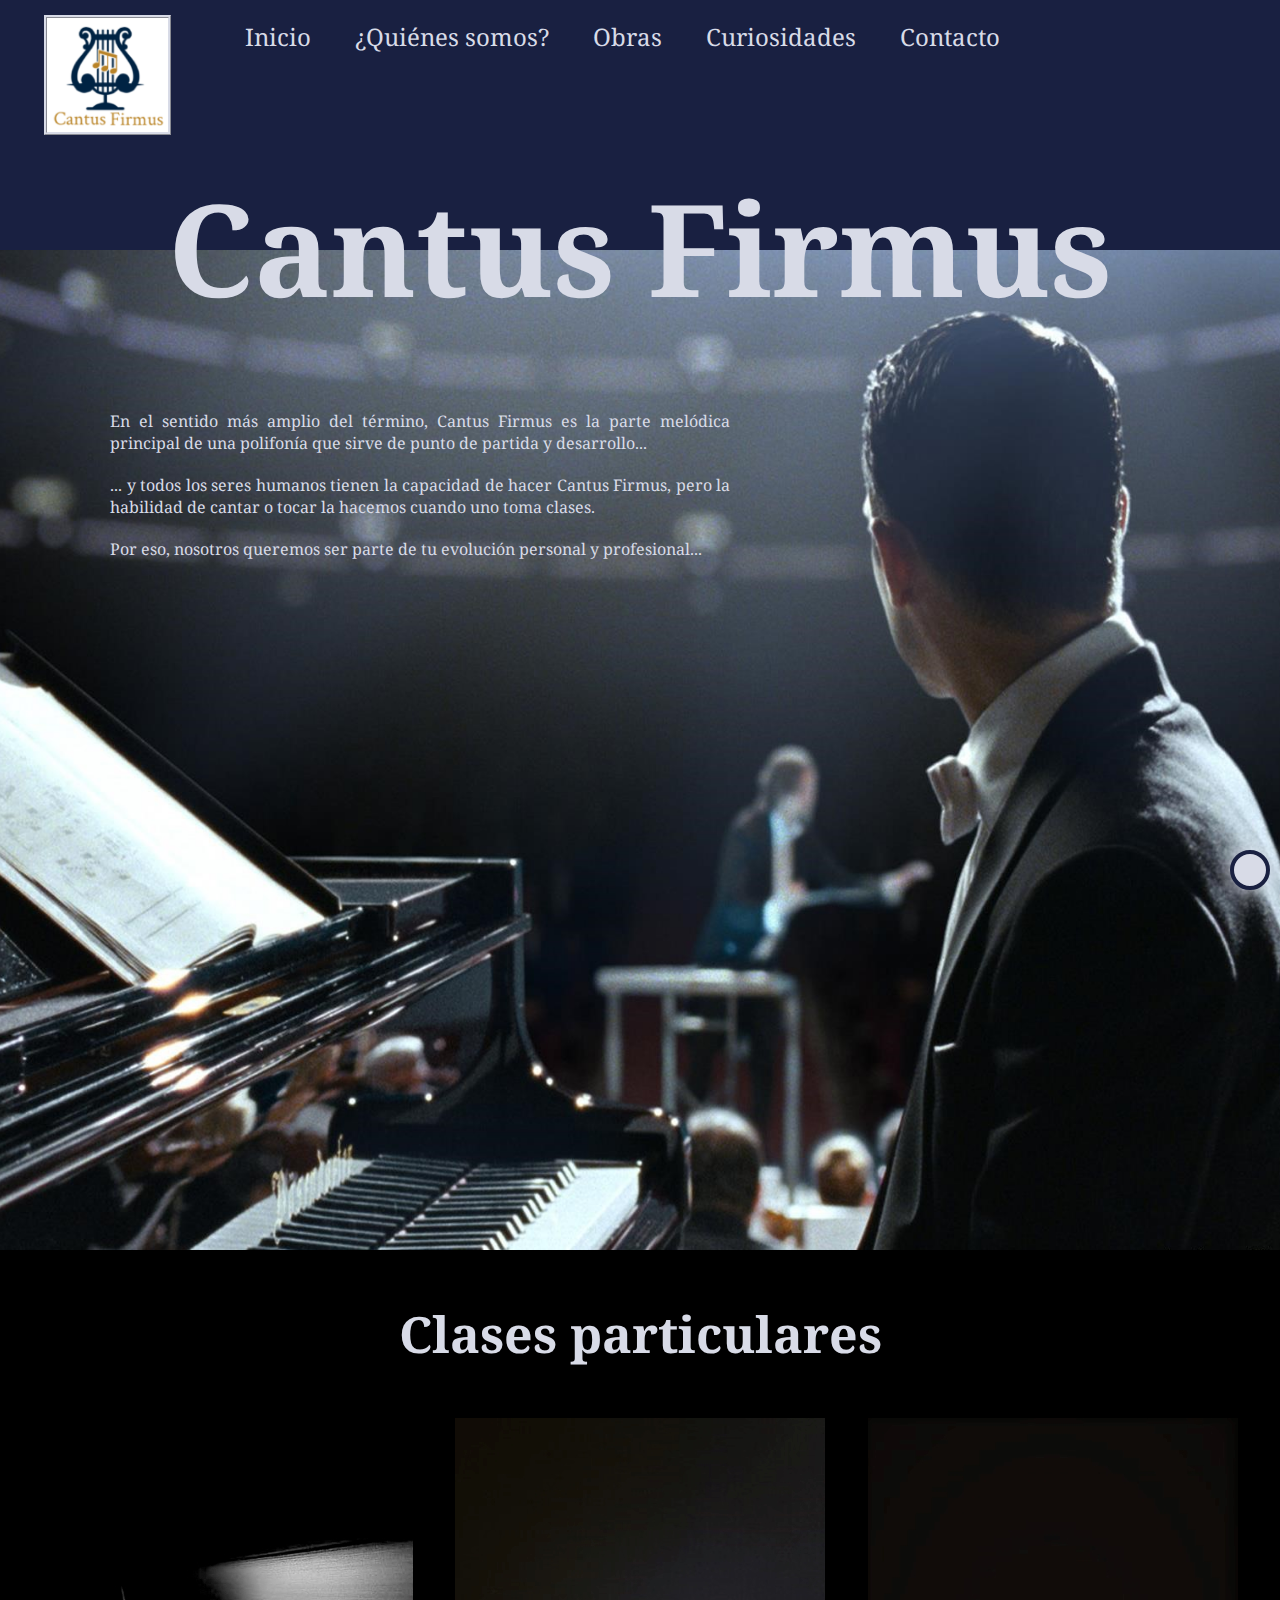
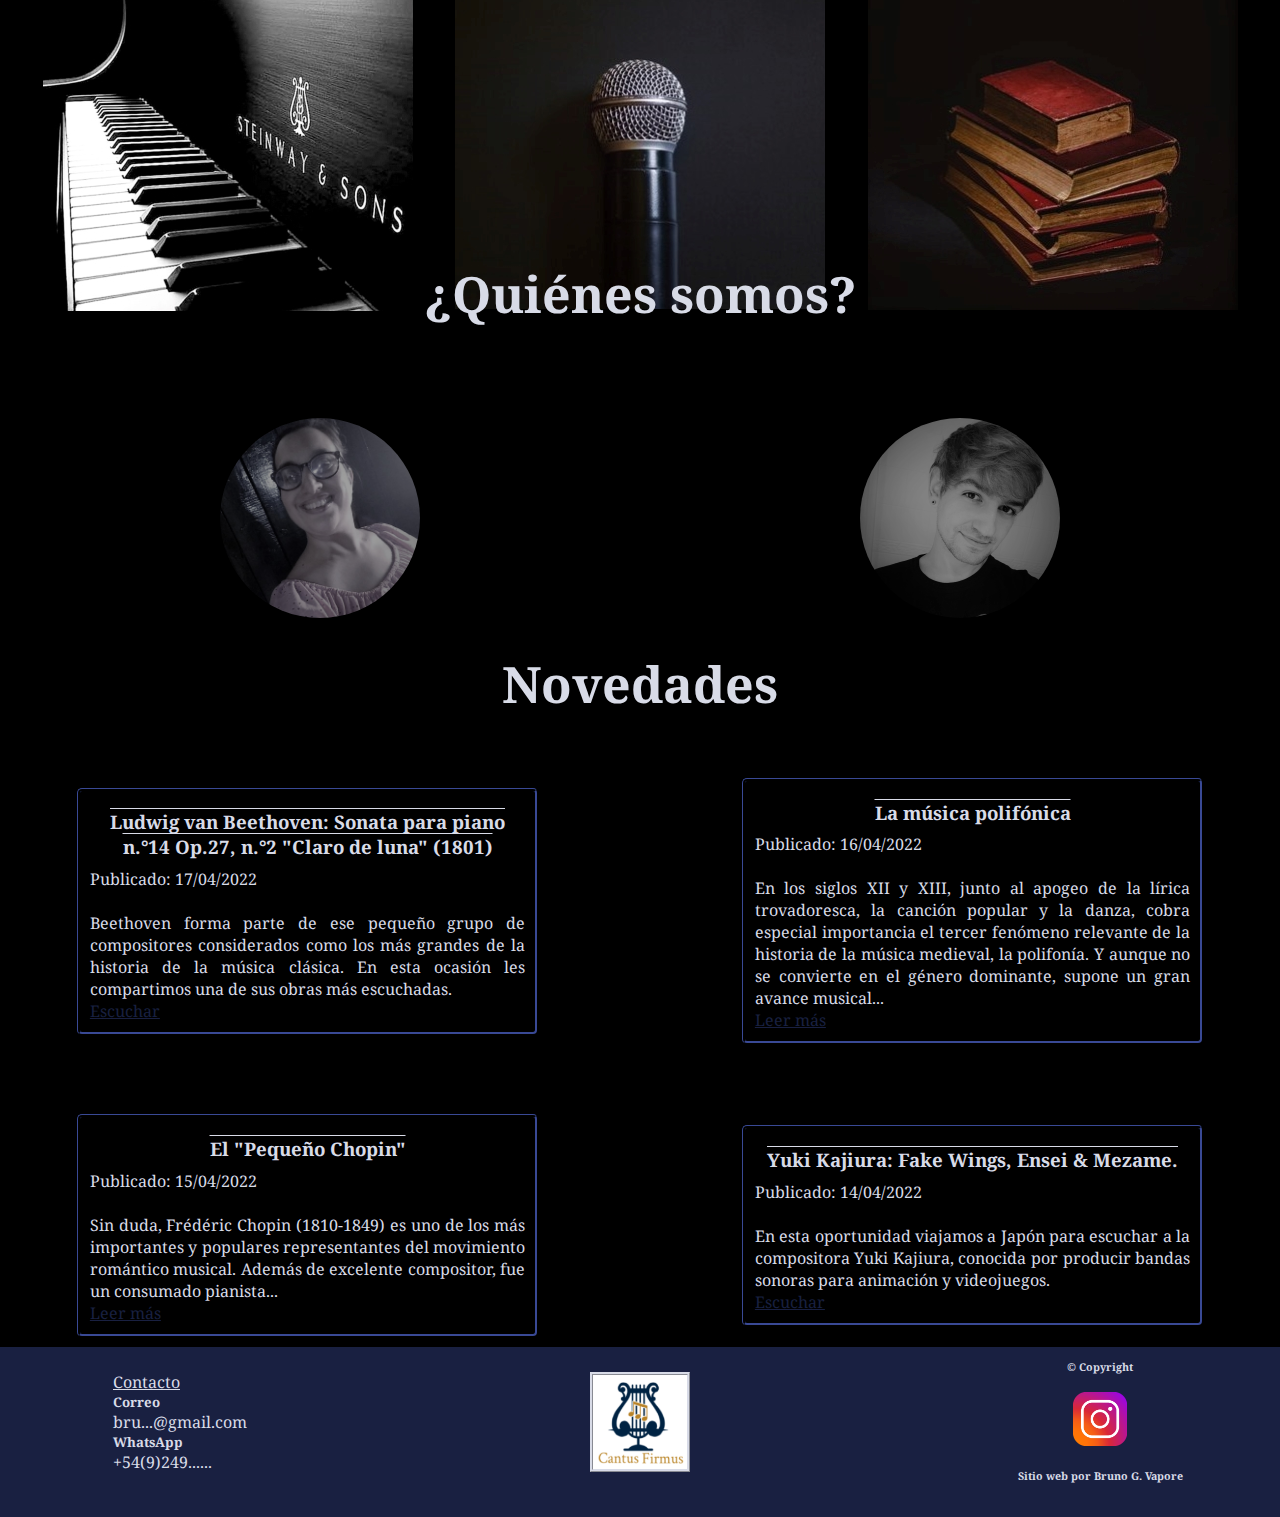
==== index.html @ 81d0ab8b "Version 1" ====
<!DOCTYPE html>
<html lang="es">
<head>
    <meta charset="UTF-8">
    <meta http-equiv="X-UA-Compatible" content="IE=edge">
    <meta name="viewport" content="width=device-width, initial-scale=1.0">
    <link rel="stylesheet" href="https://cdnjs.cloudflare.com/ajax/libs/font-awesome/6.1.1/css/all.min.css" integrity="sha512-KfkfwYDsLkIlwQp6LFnl8zNdLGxu9YAA1QvwINks4PhcElQSvqcyVLLD9aMhXd13uQjoXtEKNosOWaZqXgel0g==" crossorigin="anonymous" referrerpolicy="no-referrer" />
    <link rel="stylesheet" href="styles.css">
    <title>Cantus Firmus</title>
</head>
<body>
    <header>
        <nav>
            <input type="checkbox" id="menu">
            <label for="menu"><i class="fa-solid fa-bars"></i></label>
            <ul>
                <li><a href="index.html">Inicio</a></li>
                <li><a href="pages/quienes_somos.html">¿Quiénes somos?</a></li>
                <li><a href="pages/obras.html">Obras</a></li>
                <li><a href="pages/curiosidades.html">Curiosidades</a></li>
                <li><a href="pages/contacto.html">Contacto</a></li>
            </ul>
        </nav>
        <img src="images/logo.png" alt="logo" class="logoEncabezado">
        <h1>Cantus Firmus</h1>
        <iframe style="border-radius:12px" src="https://open.spotify.com/embed/playlist/2q7U9Dh7buTnrwHEWxcxiq?utm_source=generator&theme=0" width="20%" height="75" frameBorder="0" allowfullscreen="" allow="autoplay; clipboard-write; encrypted-media; fullscreen; picture-in-picture" class="reproductor"></iframe>
    </header> 
    <main>
        <section class="seccionIntroduccion">
        <p class="parrafoIntroduccion">En el sentido más amplio del término, Cantus Firmus es la parte melódica principal de una polifonía que sirve de punto de partida y desarrollo...</p> 
        <p class="parrafoIntroduccion"> ... y todos los seres humanos tienen la capacidad de hacer Cantus Firmus, pero la habilidad de cantar o tocar la hacemos cuando uno toma clases.</p>
        <p class="parrafoIntroduccion">Por eso, nosotros queremos ser parte de tu evolución personal y profesional...</p>
        </section>
        <section class="seccionClases">
            <h2>Clases particulares</h2>
            <div class="contenedorClasesParticulares">
                <a href="pages/quienes_somos.html#cursos"><img src="images/piano.jpg" alt="piano" class="imagenClases"></a>
                <a href="pages/quienes_somos.html#cursos"><img src="images/micrófono.jpg" alt="canto" class="imagenClases"></a>
                <a href="pages/quienes_somos.html#cursos"><img src="images/libros.jpg" alt="teoria musical" class="imagenClases"></a>
            </div>
        </section>
        <section class="seccionQuienesSomos">
            <h2 class="tituloQuienesSomos">¿Quiénes somos?</h2>
            <div class="contenedorFotos">
                <a href="pages/quienes_somos.html#milagros"><img src="images/fotoMilagros.jpeg" alt="profesora Milagros" class="fotoPerfil"></a>
                <a href="pages/quienes_somos.html#bruno"><img src="images/fotoBruno.jpeg" alt="coordinador Bruno" class="fotoPerfil"></a>
            </div>
        </section>
        <section>
            <h2>Novedades</h2>
            <div class="contenedorNovedades">
                <article>
                    <h3>Ludwig van Beethoven: Sonata para piano n.°14 Op.27, n.°2 "Claro de luna" (1801)</h3>
                    <p>Publicado: 17/04/2022</p><br>
                    <p>Beethoven forma parte de ese pequeño grupo de compositores considerados como los más grandes de la historia de la música clásica. En esta ocasión les compartimos una de sus obras más escuchadas.</p>
                    <a href="pages/obras.html#obras5">Escuchar</a>
                </article>
                <article>
                    <h3>La música polifónica</h3>
                    <p>Publicado: 16/04/2022</p><br>
                    <p>En los siglos XII y XIII, junto al apogeo de la lírica trovadoresca, la canción popular y la danza, cobra especial importancia el tercer fenómeno relevante de la historia de la música medieval, la polifonía. Y aunque no se convierte en el género dominante, supone un gran avance musical...</p>
                    <a href="pages/curiosidades.html#curiosidades3">Leer más</a>
                </article>
                <article>
                    <h3>El "Pequeño Chopin"</h3>
                    <p>Publicado: 15/04/2022</p><br>
                    <p>Sin duda, Frédéric Chopin (1810-1849) es uno de los más importantes y populares representantes del movimiento romántico musical. Además de excelente compositor, fue un consumado pianista...</p>
                    <a href="pages/curiosidades.html#curiosidades2">Leer más</a>
                </article>
                <article>
                    <h3>Yuki Kajiura: Fake Wings, Ensei & Mezame.</h3>
                    <p>Publicado: 14/04/2022</p><br>
                    <p>En esta oportunidad viajamos a Japón para escuchar a la compositora Yuki Kajiura, conocida por producir bandas sonoras para animación y videojuegos.</p>
                    <a href="pages/obras.html#obras4">Escuchar</a>
                </article>
            </div>
        </section>
    </main>
    <footer>
        <div class="pieContacto">
            <a href="pages/contacto.html#formulario">Contacto</a>
            <h5>Correo</h5>
            <p>bru...@gmail.com</p>
            <h5>WhatsApp</h5>
            <p>+54(9)249......</p>
        </div>
        <img src="images/logo.png" alt="logo" class="logoPie">
        <div class="pieRedes">
            <h6>© Copyright</h6>
            <a href="https://www.instagram.com/bru.giuliano" target="_blank"><img src="images/icono instagram.png" alt="icono instagram"></a>
            <h6>Sitio web por Bruno G. Vapore</h6>
        </div>
    </footer>
    <a href="#" class="subir"><i class="fa-solid fa-arrow-up"></i></a>
</body>
</html>
---- styles.css ----
@import url('https://fonts.googleapis.com/css2?family=Noto+Serif&display=swap');
*{
    margin: 0;
    padding: 0;
    box-sizing: border-box;
}
body{
    font-family: 'Noto Serif', serif;
    color: #d8dbe7;
}
header{
    background-color: #192041;
    height: 250px;
    width: 100%;
    display: grid;
    grid-template-columns: 1fr auto 1fr;
    grid-template-rows: 150px 150px;
    grid-gap: 10px;
}
nav{
    text-align: center;
    grid-column: 2/3;
    grid-row: 1/2;
}
nav ul{
    list-style: none;
}
nav ul li{
    display: inline-block;
    font-size: 24px;
    padding: 20px;
}
nav ul li a{
    text-decoration: none;
    color: #d8dbe7;
}
nav ul li a:hover{
    color: white;
    text-decoration: underline;
}
.logoEncabezado{
    height: 120px;
    border-style: ridge;
    border-color: #d8dbe7;
    grid-column: 1/2;
    grid-row: 1/2;
    justify-self: center;
    align-self: center;
}
.reproductor{
    width: 250px;
    opacity: 0.6;
    grid-column: 3/4;
    grid-row: 1/2;
    justify-self: center;
    align-self: center;
}
h1{
    font-size: 128px;
    grid-column: 1/4;
    grid-row: 2/3;
    justify-self: center;
}
main{
    background-color: black;
}
.seccionIntroduccion{
    background-image: url(images/fondoPiano.jpg);
    background-size: cover;
    background-repeat: no-repeat;
    background-position: 100%;
    height: 1000px;
    width: 100%;
}
.parrafoIntroduccion{
    position: relative;
    top: 150px;
    left: 100px;
    width: 50%;
    padding: 10px;
    text-align: justify;
}
main section h2{
    text-align: center;
    font-size: 50px;
    margin-top: 50px;
    margin-bottom: 50px;
}
.seccionClases{
    height: 550px;
    width: 100%;
}
.contenedorClasesParticulares{
    display: flex;
    justify-content: space-evenly;
}
.imagenClases{
    width: 100%;
    display: inline-block;
}
.seccionQuienesSomos{
    background-image: url(images/fondo2.jpg);
    background-position: center;
    background-position: cover;
    background-repeat: no-repeat;
    background-attachment: fixed;
    height: 300px;
    width: 100%;
}
.tituloQuienesSomos{
    position: relative;
    bottom: 40px;
}
.contenedorFotos{
    display: flex;
    justify-content: space-around;
}
.fotoPerfil{
    width: 200px;
    border-radius: 150px;
    opacity: 0.9;
}
.contenedorNovedades{
    display: grid;
    grid-template-columns: 1fr 1fr;
    grid-template-rows: auto;
    justify-content: center;
    grid-gap: 50px;
}
article{
    width: 75%;
    margin: 10px;
    border-style: ridge;
    border-color:#192041;
    border-radius: 5px;
    padding: 10px;
    align-self: center;
    justify-self: center;
}
section article p{
    text-align: justify;
}
section article a{
    color:#192041;
}
footer{
    background-color: #192041;
    width: 100%;
    height: 170px;
    display: grid;
    grid-template-columns: 1fr 1fr 1fr;
    grid-template-rows: 150px;
    justify-items: center;
    align-items: center;
    grid-gap: 100px;
}
.logoPie{
    border-style: ridge;
    border-color: #d8dbe7;
    width: 100px;
    height: 100px;
}
.pieRedes{
    text-align: center;
}
footer div a img{
    width: 15%;
    margin: 5%;
}
footer div a{
    color: #d8dbe7;
}
h6{
    text-align: center;
}
.subir{
    height: 40px;
    width: 40px;
    background-color:#d8dbe7;
    position: fixed;
    bottom: 10px;
    right: 10px;
    text-align: center;
    line-height: 30px;
    font-size: 25px;
    border-radius: 50%;
    border: 4px solid #192041;
    box-shadow: 0px 0px 20px #d8dbe7;
    color: #192041;
    scroll-behavior: smooth;
}
/* ------ Páginas secundarias ------ */
.tituloPaginaSecundaria{
    text-align: center;
    font-size: 50px;
    padding-top: 100px;
    text-decoration: underline;
    margin-bottom: 10%;
}
.contenedorQuienesSomos{
    display: grid;
    grid-template-columns: 1fr 1fr;
    grid-template-rows: repeat(4, 300px);
    margin-left: 25px;
    margin-right: 25px;
    grid-gap: 5%;
    height: 1500px;
    text-align: justify;
}
.milagrosTrabajo{
    grid-column: 2/3;
    grid-row: 1/3;
    width: 70%;
    align-self: center;
    justify-self: center;
}
.brunoTrabajo{
    grid-column: 1/2;
    grid-row: 3/5;
    width: 100px;
    width: 70%;
    align-self: center;
    justify-self: center;
}
.contenedorTextoMilagros{
    grid-column: 1/2;
    grid-row: 1/3;
    margin: 10px;
}
.contenedorTextoBruno{
    grid-column: 2/3;
    grid-row: 3/5;
    justify-self: flex-end;
    margin: 10px;
}
h3{
    text-align: center;
    padding: 2%;
}
.listaTrayectoria{
    margin-left: 15%;
}
#cursos{
    text-align: center;
    padding-top: 5%;
    padding-bottom: 5%;
    background-image: url(images/pentagrama_azul.jpg);
    background-position: center;
    background-size: 100%;
}
#cursos table{
    margin: 0 auto;
}
#cursos a{
    color: #d8dbe7;
    font-weight: bolder;
    font-size: 32px;
}
.contenedoresSecundarios2{
    display: grid;
    grid-template-columns: 75%;
    grid-template-rows: repeat(5, auto);
    justify-content: center;
    grid-gap: 50px;
    background-image: url(../images/sky.jpg);
    background-repeat: space repeat;
    background-size: contain;
    background-attachment: fixed;
    text-align: center;
}
.contenedoresSecundarios2 article{
    background: black;
}
.contenedoresSecundarios2 article p{
    text-align: justify;
    margin-left: 10%;
    margin-right: 10%;
}
.contenedoresSecundarios2 a{
    color: #d8dbe7;
}
body main div article h3{
    text-decoration: overline;
}
body main div article img{
    width: 50%;
    margin: 50px;
}
article iframe{
    width: 100%;
}
.imagenContacto{
    width: 100%;
}
fieldset{
    width: 300px;
    margin: 0 auto;
    text-align: justify;
    position: relative;
    background-color: black;
    padding: 5px;
    opacity: 0.9;
    padding-top: 50px;
    border-radius: 10px;
    border-style: dotted;
}
nav label{
    display: none;
}
nav input{
    display: none;
}
@media only screen and (max-width: 887px){
    h1{
        font-size: 80px;
        align-self: flex-end;
    }
    nav ul li{
        font-size: 15px;
    }
}
@media only screen and (max-width: 664px){
    h1{
        font-size: 50px;
    }
    .reproductor{
        width: 50px;
    }
    nav ul li{
        font-size: 10px;
    }
    .fotoPerfil{
        width: 100px;
    }
    footer{
        height: auto;
        grid-template-rows: auto;
        grid-gap: 0px;
    }
    .logoPie{
        width: 50px;
        height: 50px;
    }
}
/* ------ Layout para Mobile S ------ */
@media only screen and (max-width: 320px){
    header{
        height: 100px;
        grid-template-columns: repeat(3, auto);
        grid-template-rows: 100px;
    }
    .reproductor{
        display: none;
    }
    nav{
        grid-column: 1/2;
        grid-row: 1/2;
        justify-self: center;
        align-self: center;
    }
    nav label{
        display: inline-block;
    }
    ul{
        display: none;
    }
    nav li{
        background-color: #192041;
    }
    input:checked  ~ ul{
        display: flex;
        flex-direction: column;
        position: absolute;
        z-index: 5;
    }
    .logoEncabezado{
        grid-column: 3/4;
        grid-row: 1/2;
        height: 60px;
    }
    h1{
        font-size: 30px;
        grid-column: 2/3;
        grid-row: 1/2;
        justify-self: center;
        align-self: center;
    }
    .contenedorNovedades{
        grid-gap: 0px;
        grid-template-columns: auto;
    }
    .fotoPerfil{
        width: 100px;
        border-radius: 50px;
    }
    .contenedorClasesParticulares{
        flex-direction: column;
        align-items: center;
    }
    .contenedorClasesParticulares a{
        width: 75%;
    }
    .seccionClases{
        height: 1200px;
    }
    .parrafoIntroduccion{
        top: 100px;
        left: 50px;
        width: 75%;
    }
    .seccionIntroduccion{
        background-position: center;
    }
    main section h2{
        font-size: 25px;
    }
    .contenedorQuienesSomos{
        display: grid;
        grid-template-columns: 1fr;
        grid-template-rows: repeat(4, auto);
        grid-gap: 0%;
    }
    .milagrosTrabajo{
        grid-column: 1/2;
        grid-row: 1/2;
    }
    .brunoTrabajo{
        grid-column: 1/2;
        grid-row: 3/4;
    }
    .contenedorTextoMilagros{
        grid-column: 1/2;
        grid-row: 2/3;
    }
    .contenedorTextoBruno{
        grid-column: 1/2;
        grid-row: 4/5;
    }
    #cursos{
        background-repeat: no-repeat;
        background-size: cover;
    }
    .contenedoresSecundarios2{
        grid-template-columns: 100%;
        grid-gap: 0px;
        background-repeat: no-repeat;
        background-size: cover;
    }
    .contenedoresSecundarios2 article{
        width: 100%;
    }
    .contenedoresSecundarios2 article p{
        margin-left: 0%;
        margin-right: 0%;
    }
    body main div article img{
        width: 100%;
        margin: 0px;
    }
}
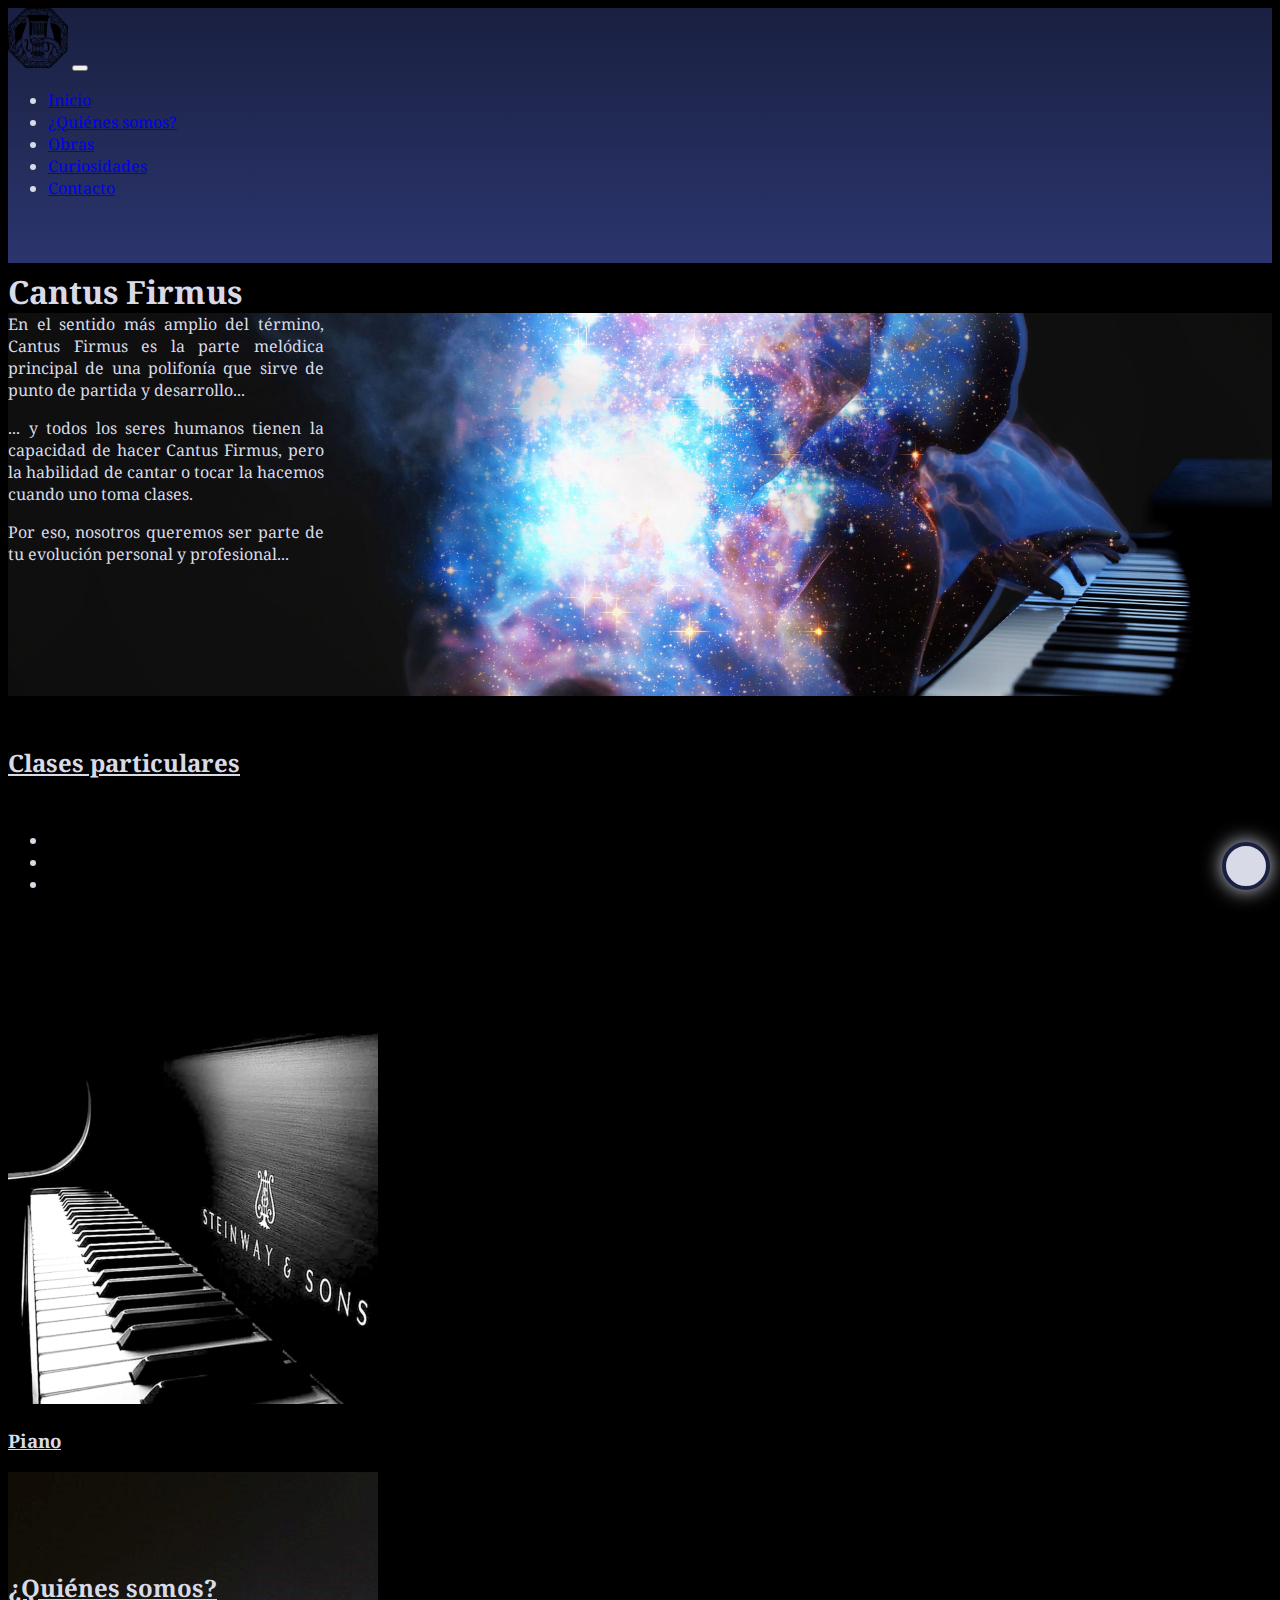
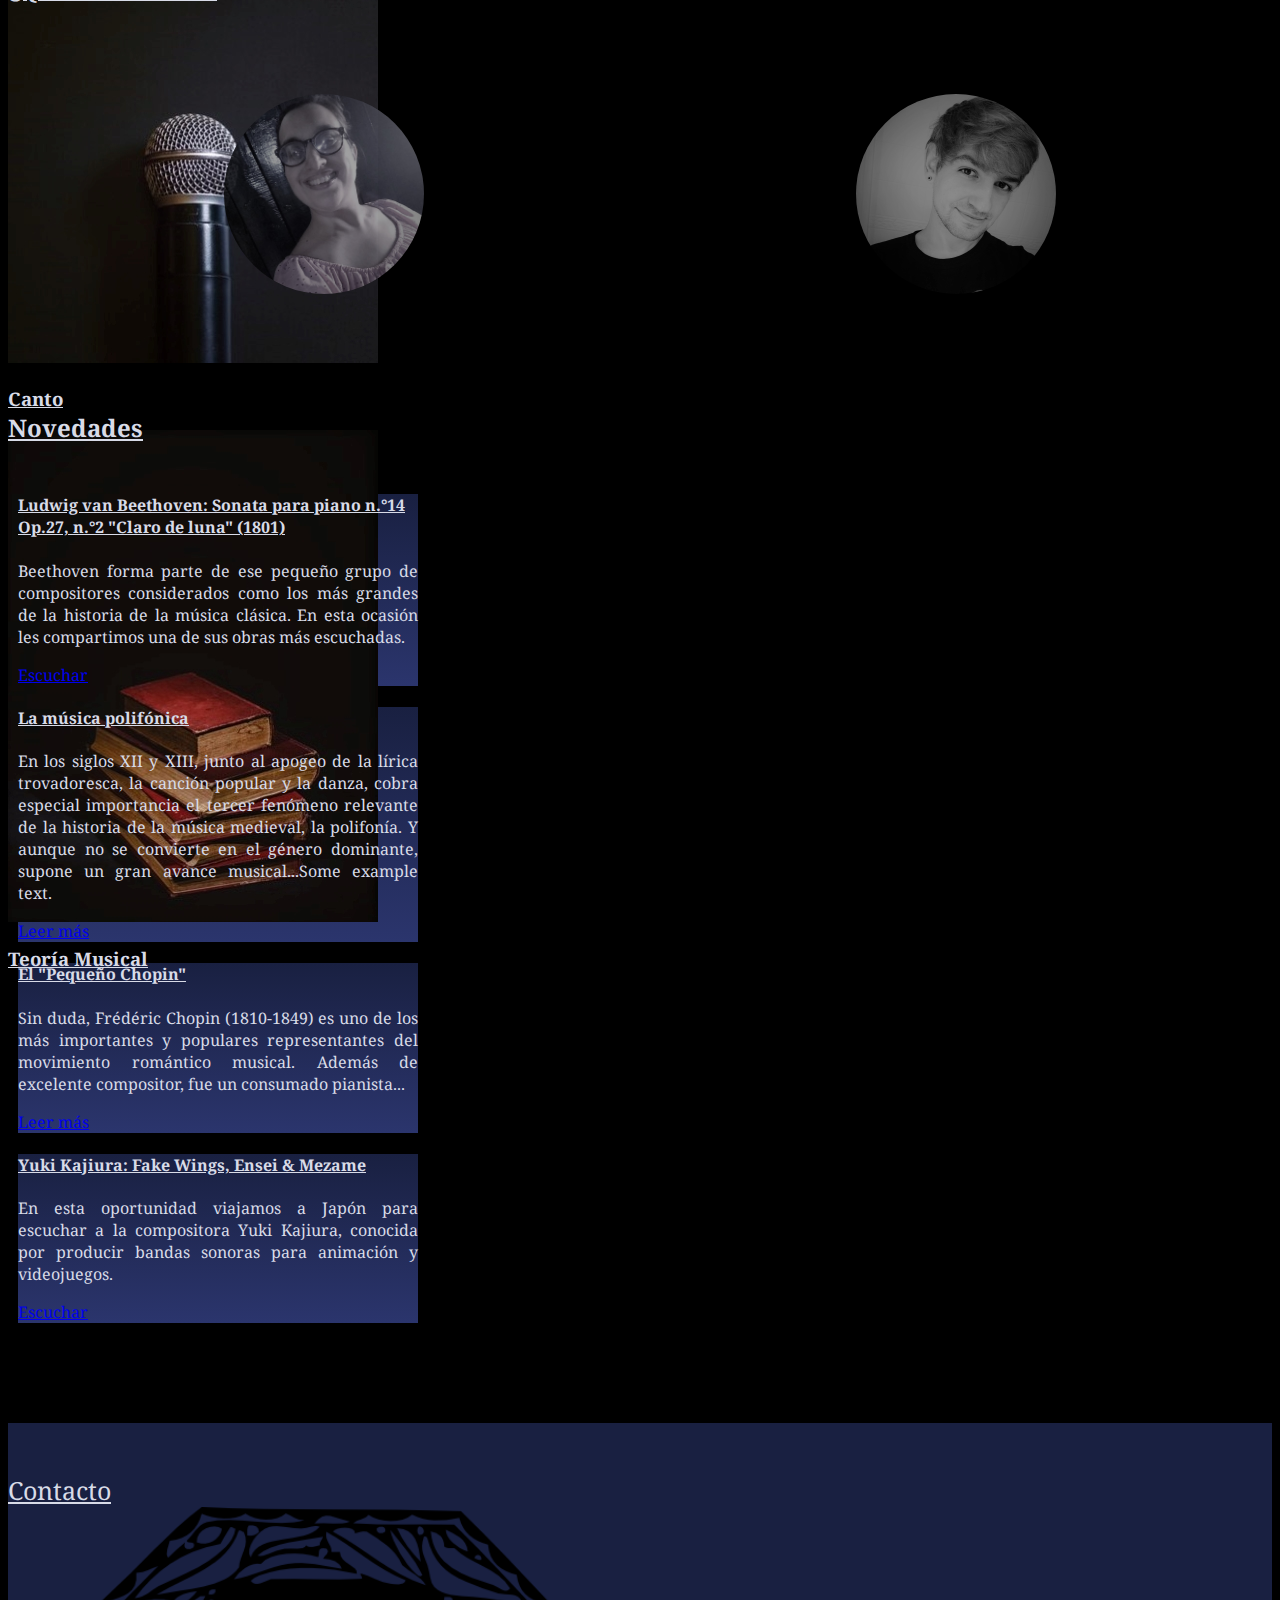
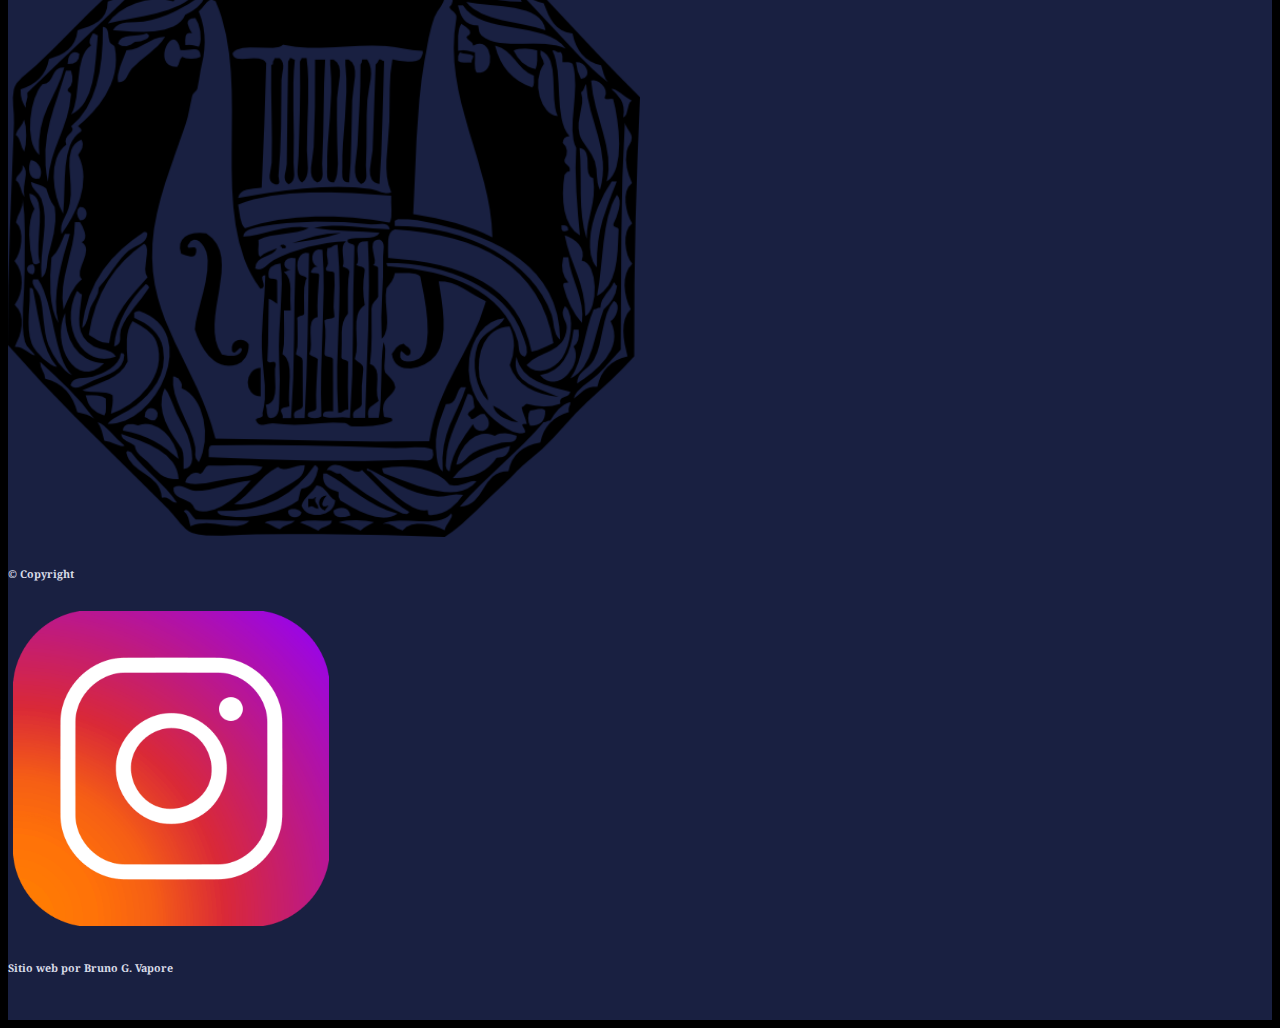
==== commit eff98a11: "Version 2" ====
--- a/index.html
+++ b/index.html
@@ -4,93 +4,154 @@
     <meta charset="UTF-8">
     <meta http-equiv="X-UA-Compatible" content="IE=edge">
     <meta name="viewport" content="width=device-width, initial-scale=1.0">
+    <link rel="stylesheet" href="https://cdn.jsdelivr.net/npm/bootstrap@4.6.1/dist/css/bootstrap.min.css" integrity="sha384-zCbKRCUGaJDkqS1kPbPd7TveP5iyJE0EjAuZQTgFLD2ylzuqKfdKlfG/eSrtxUkn" crossorigin="anonymous">
     <link rel="stylesheet" href="https://cdnjs.cloudflare.com/ajax/libs/font-awesome/6.1.1/css/all.min.css" integrity="sha512-KfkfwYDsLkIlwQp6LFnl8zNdLGxu9YAA1QvwINks4PhcElQSvqcyVLLD9aMhXd13uQjoXtEKNosOWaZqXgel0g==" crossorigin="anonymous" referrerpolicy="no-referrer" />
     <link rel="stylesheet" href="styles.css">
     <title>Cantus Firmus</title>
 </head>
 <body>
-    <header>
-        <nav>
-            <input type="checkbox" id="menu">
-            <label for="menu"><i class="fa-solid fa-bars"></i></label>
-            <ul>
-                <li><a href="index.html">Inicio</a></li>
-                <li><a href="pages/quienes_somos.html">¿Quiénes somos?</a></li>
-                <li><a href="pages/obras.html">Obras</a></li>
-                <li><a href="pages/curiosidades.html">Curiosidades</a></li>
-                <li><a href="pages/contacto.html">Contacto</a></li>
-            </ul>
+    <header class="encabezado">
+        <!-- Navbar -->
+        <nav class="navbar navbar-expand-md navbar-dark">
+            <a class="navbar-brand">
+                <img src="images/logo.png" alt="Logo" style="width:60px;">
+            </a>
+            <button class="navbar-toggler" type="button" data-toggle="collapse" data-target="#collapsibleNavbar">
+                <span class="navbar-toggler-icon"></i></span>
+            </button>
+            <div class="collapse navbar-collapse" id="collapsibleNavbar">
+                <ul class="navbar-nav">
+                    <li class="nav-item">
+                        <a class="nav-link" href="index.html">Inicio</a>
+                    </li>
+                    <li class="nav-item">
+                        <a class="nav-link" href="pages/quienes_somos.html">¿Quiénes somos?</a>
+                    </li>
+                    <li class="nav-item">
+                        <a class="nav-link" href="pages/obras.html">Obras</a>
+                    </li>
+                    <li class="nav-item">
+                        <a class="nav-link" href="pages/curiosidades.html">Curiosidades</a>
+                    </li>
+                    <li class="nav-item">
+                        <a class="nav-link" href="pages/contacto.html">Contacto</a>
+                    </li>
+                </ul>
+            </div>
         </nav>
-        <img src="images/logo.png" alt="logo" class="logoEncabezado">
-        <h1>Cantus Firmus</h1>
-        <iframe style="border-radius:12px" src="https://open.spotify.com/embed/playlist/2q7U9Dh7buTnrwHEWxcxiq?utm_source=generator&theme=0" width="20%" height="75" frameBorder="0" allowfullscreen="" allow="autoplay; clipboard-write; encrypted-media; fullscreen; picture-in-picture" class="reproductor"></iframe>
-    </header> 
+        <h1 class="titulo display-1 text-center">Cantus Firmus</h1>
+    </header>
     <main>
-        <section class="seccionIntroduccion">
-        <p class="parrafoIntroduccion">En el sentido más amplio del término, Cantus Firmus es la parte melódica principal de una polifonía que sirve de punto de partida y desarrollo...</p> 
-        <p class="parrafoIntroduccion"> ... y todos los seres humanos tienen la capacidad de hacer Cantus Firmus, pero la habilidad de cantar o tocar la hacemos cuando uno toma clases.</p>
-        <p class="parrafoIntroduccion">Por eso, nosotros queremos ser parte de tu evolución personal y profesional...</p>
-        </section>
-        <section class="seccionClases">
-            <h2>Clases particulares</h2>
-            <div class="contenedorClasesParticulares">
-                <a href="pages/quienes_somos.html#cursos"><img src="images/piano.jpg" alt="piano" class="imagenClases"></a>
-                <a href="pages/quienes_somos.html#cursos"><img src="images/micrófono.jpg" alt="canto" class="imagenClases"></a>
-                <a href="pages/quienes_somos.html#cursos"><img src="images/libros.jpg" alt="teoria musical" class="imagenClases"></a>
+        <!-- Jumbotron presentación -->
+        <div class="jumbotron jumbotron-fluid">
+            <div class="container textoIntroduccion">
+                <p>En el sentido más amplio del término, Cantus Firmus es la parte melódica principal de una polifonía que sirve de punto de partida y desarrollo...</p>
+                <p>... y todos los seres humanos tienen la capacidad de hacer Cantus Firmus, pero la habilidad de cantar o tocar la hacemos cuando uno toma clases.</p>
+                <p>Por eso, nosotros queremos ser parte de tu evolución personal y profesional...</p>
+            </div>
+            <div class="contenedorReproductor">
+                <iframe style="border-radius:12px" src="https://open.spotify.com/embed/playlist/2q7U9Dh7buTnrwHEWxcxiq?utm_source=generator&theme=0" width="25%" height="80" frameBorder="0" allowfullscreen="" allow="autoplay; clipboard-write; encrypted-media; fullscreen; picture-in-picture" class="reproductor"></iframe>
+            </div>
+        </div>
+        <section>
+            <h2 class="text-center">Clases particulares</h2>
+            <div id="demo" class="carousel slide" data-ride="carousel">
+                <!-- Indicators -->
+                <ul class="carousel-indicators">
+                    <li data-target="#demo" data-slide-to="0" class="active"></li>
+                    <li data-target="#demo" data-slide-to="1"></li>
+                    <li data-target="#demo" data-slide-to="2"></li>
+                </ul>
+                <!-- The slideshow -->
+                <div class="carousel-inner">
+                    <div class="carousel-item active">
+                        <a href="pages/quienes_somos.html#cursos"><img src="images/piano.jpg" alt="piano" class="rounded mx-auto d-block"></a>
+                        <div class="carousel-caption">
+                            <h3>Piano</h3>
+                        </div>
+                    </div>
+                    <div class="carousel-item">
+                        <a href="pages/quienes_somos.html#cursos"><img src="images/micrófono.jpg" alt="canto" class="rounded mx-auto d-block"></a>
+                        <div class="carousel-caption">
+                            <h3>Canto</h3>
+                        </div>
+                    </div>
+                    <div class="carousel-item">
+                        <a href="pages/quienes_somos.html#cursos"><img src="images/libros.jpg" alt="teoria musical" class="rounded mx-auto d-block"></a>
+                        <div class="carousel-caption">
+                            <h3>Teoría Musical</h3>
+                        </div>
+                    </div>
+                </div>
+                <!-- Left and right controls -->
+                <a class="carousel-control-prev" href="#demo" data-slide="prev">
+                    <span class="carousel-control-prev-icon"></span>
+                </a>
+                <a class="carousel-control-next" href="#demo" data-slide="next">
+                    <span class="carousel-control-next-icon"></span>
+                </a>
             </div>
         </section>
         <section class="seccionQuienesSomos">
-            <h2 class="tituloQuienesSomos">¿Quiénes somos?</h2>
+            <h2 class="tituloQuienesSomos text-center">¿Quiénes somos?</h2>
             <div class="contenedorFotos">
                 <a href="pages/quienes_somos.html#milagros"><img src="images/fotoMilagros.jpeg" alt="profesora Milagros" class="fotoPerfil"></a>
                 <a href="pages/quienes_somos.html#bruno"><img src="images/fotoBruno.jpeg" alt="coordinador Bruno" class="fotoPerfil"></a>
             </div>
         </section>
-        <section>
-            <h2>Novedades</h2>
-            <div class="contenedorNovedades">
-                <article>
-                    <h3>Ludwig van Beethoven: Sonata para piano n.°14 Op.27, n.°2 "Claro de luna" (1801)</h3>
-                    <p>Publicado: 17/04/2022</p><br>
-                    <p>Beethoven forma parte de ese pequeño grupo de compositores considerados como los más grandes de la historia de la música clásica. En esta ocasión les compartimos una de sus obras más escuchadas.</p>
-                    <a href="pages/obras.html#obras5">Escuchar</a>
-                </article>
-                <article>
-                    <h3>La música polifónica</h3>
-                    <p>Publicado: 16/04/2022</p><br>
-                    <p>En los siglos XII y XIII, junto al apogeo de la lírica trovadoresca, la canción popular y la danza, cobra especial importancia el tercer fenómeno relevante de la historia de la música medieval, la polifonía. Y aunque no se convierte en el género dominante, supone un gran avance musical...</p>
-                    <a href="pages/curiosidades.html#curiosidades3">Leer más</a>
-                </article>
-                <article>
-                    <h3>El "Pequeño Chopin"</h3>
-                    <p>Publicado: 15/04/2022</p><br>
-                    <p>Sin duda, Frédéric Chopin (1810-1849) es uno de los más importantes y populares representantes del movimiento romántico musical. Además de excelente compositor, fue un consumado pianista...</p>
-                    <a href="pages/curiosidades.html#curiosidades2">Leer más</a>
-                </article>
-                <article>
-                    <h3>Yuki Kajiura: Fake Wings, Ensei & Mezame.</h3>
-                    <p>Publicado: 14/04/2022</p><br>
-                    <p>En esta oportunidad viajamos a Japón para escuchar a la compositora Yuki Kajiura, conocida por producir bandas sonoras para animación y videojuegos.</p>
-                    <a href="pages/obras.html#obras4">Escuchar</a>
-                </article>
+        <section class="seccionNovedades">
+            <h2 class="text-center">Novedades</h2>
+            <!-- Cards -->
+            <div class="card-deck">
+                <div class="card" style="width:400px">
+                    <div class="card-body">
+                    <h4 class="card-title">Ludwig van Beethoven: Sonata para piano n.°14 Op.27, n.°2 "Claro de luna" (1801)</h4>
+                    <p class="card-text">Beethoven forma parte de ese pequeño grupo de compositores considerados como los más grandes de la historia de la música clásica. En esta ocasión les compartimos una de sus obras más escuchadas.</p>
+                    <a href="pages/obras.html#obras5" class="btn btn-light">Escuchar</a>
+                    </div>
+                </div>
+                <div class="card" style="width:400px">
+                    <div class="card-body">
+                    <h4 class="card-title">La música polifónica</h4>
+                    <p class="card-text">En los siglos XII y XIII, junto al apogeo de la lírica trovadoresca, la canción popular y la danza, cobra especial importancia el tercer fenómeno relevante de la historia de la música medieval, la polifonía. Y aunque no se convierte en el género dominante, supone un gran avance musical...Some example text.</p>
+                    <a href="pages/curiosidades.html#curiosidades3" class="btn btn-light">Leer más</a>
+                    </div>
+                </div>
+                <div class="card" style="width:400px">
+                    <div class="card-body">
+                    <h4 class="card-title">El "Pequeño Chopin"</h4>
+                    <p class="card-text">Sin duda, Frédéric Chopin (1810-1849) es uno de los más importantes y populares representantes del movimiento romántico musical. Además de excelente compositor, fue un consumado pianista...</p>
+                    <a href="pages/curiosidades.html#curiosidades2" class="btn btn-light">Leer más</a>
+                    </div>
+                </div>
+                <div class="card" style="width:400px">
+                    <div class="card-body">
+                    <h4 class="card-title">Yuki Kajiura: Fake Wings, Ensei & Mezame</h4>
+                    <p class="card-text">En esta oportunidad viajamos a Japón para escuchar a la compositora Yuki Kajiura, conocida por producir bandas sonoras para animación y videojuegos.</p>
+                    <a href="pages/obras.html#obras4" class="btn btn-light">Escuchar</a>
+                    </div>
+                </div>
             </div>
         </section>
     </main>
-    <footer>
-        <div class="pieContacto">
-            <a href="pages/contacto.html#formulario">Contacto</a>
-            <h5>Correo</h5>
-            <p>bru...@gmail.com</p>
-            <h5>WhatsApp</h5>
-            <p>+54(9)249......</p>
-        </div>
-        <img src="images/logo.png" alt="logo" class="logoPie">
-        <div class="pieRedes">
-            <h6>© Copyright</h6>
-            <a href="https://www.instagram.com/bru.giuliano" target="_blank"><img src="images/icono instagram.png" alt="icono instagram"></a>
-            <h6>Sitio web por Bruno G. Vapore</h6>
+    <footer class="pie container-fluid">
+        <div class="row">
+            <div class="text-center col-sm-2 offset-sm-1">
+                <a href="pages/contacto.html#formulario" class="linkContacto">Contacto<br><i class="fa-solid fa-paper-plane fa-2x"></i></a>
+            </div>
+            <div class="text-center col-sm-2 offset-sm-2">
+                <img src="images/logo.png" alt="logo" class="logoPie">
+            </div>
+            <div class="text-center col-sm-2 offset-sm-2">
+                <h6>© Copyright</h6>
+                <a href="https://www.instagram.com/bru.giuliano" target="_blank"><img src="images/icono instagram.png" alt="icono instagram" class="iconoInstagram img-fluid"></a>
+                <h6>Sitio web por Bruno G. Vapore</h6>
+            </div>    
         </div>
     </footer>
     <a href="#" class="subir"><i class="fa-solid fa-arrow-up"></i></a>
+    <script src="https://cdn.jsdelivr.net/npm/jquery@3.5.1/dist/jquery.slim.min.js" integrity="sha384-DfXdz2htPH0lsSSs5nCTpuj/zy4C+OGpamoFVy38MVBnE+IbbVYUew+OrCXaRkfj" crossorigin="anonymous"></script>
+    <script src="https://cdn.jsdelivr.net/npm/popper.js@1.16.1/dist/umd/popper.min.js" integrity="sha384-9/reFTGAW83EW2RDu2S0VKaIzap3H66lZH81PoYlFhbGU+6BZp6G7niu735Sk7lN" crossorigin="anonymous"></script>
+    <script src="https://cdn.jsdelivr.net/npm/bootstrap@4.6.1/dist/js/bootstrap.min.js" integrity="sha384-VHvPCCyXqtD5DqJeNxl2dtTyhF78xXNXdkwX1CZeRusQfRKp+tA7hAShOK/B/fQ2" crossorigin="anonymous"></script>
 </body>
 </html>--- a/styles.css
+++ b/styles.css
@@ -1,111 +1,95 @@
 @import url('https://fonts.googleapis.com/css2?family=Noto+Serif&display=swap');
-*{
-    margin: 0;
-    padding: 0;
-    box-sizing: border-box;
-}
 body{
     font-family: 'Noto Serif', serif;
     color: #d8dbe7;
-}
-header{
+    background-color: black;
+}
+/*---Header---*/
+.navbar-collapse{
+    flex-grow: 0;
+}
+.navbar-expand-md{
+    justify-content: center;
+}
+@media (max-width: 768px){
+    .navbar-expand-md{
+        justify-content: space-between;
+    }
+}
+.navbar{
+    background-color: #2b356d00;
+}
+.nav-link:hover{
+    text-decoration: underline;
+}
+.encabezado{
     background-color: #192041;
-    height: 250px;
-    width: 100%;
-    display: grid;
-    grid-template-columns: 1fr auto 1fr;
-    grid-template-rows: 150px 150px;
-    grid-gap: 10px;
-}
-nav{
-    text-align: center;
-    grid-column: 2/3;
-    grid-row: 1/2;
-}
-nav ul{
-    list-style: none;
-}
-nav ul li{
-    display: inline-block;
-    font-size: 24px;
-    padding: 20px;
-}
-nav ul li a{
-    text-decoration: none;
-    color: #d8dbe7;
-}
-nav ul li a:hover{
-    color: white;
-    text-decoration: underline;
-}
-.logoEncabezado{
-    height: 120px;
-    border-style: ridge;
-    border-color: #d8dbe7;
-    grid-column: 1/2;
-    grid-row: 1/2;
-    justify-self: center;
-    align-self: center;
-}
-.reproductor{
-    width: 250px;
-    opacity: 0.6;
-    grid-column: 3/4;
-    grid-row: 1/2;
-    justify-self: center;
-    align-self: center;
-}
-h1{
-    font-size: 128px;
-    grid-column: 1/4;
-    grid-row: 2/3;
-    justify-self: center;
-}
-main{
-    background-color: black;
-}
-.seccionIntroduccion{
-    background-image: url(images/fondoPiano.jpg);
+    background-image: linear-gradient(#192041, #2b356d);
+    height: auto;
+}
+.titulo{
+    position: relative;
+    top: 50px;
+    animation-duration: 2s;
+    animation-name: opacidad;
+    animation-delay: 5s;
+    animation-direction: alternate;
+    animation-iteration-count: 2;
+    margin-bottom: 0;
+}
+/*---Jumbotron presentación---*/
+.jumbotron{
+    background-image: url(images/fondoPresentacion.jpg);
     background-size: cover;
     background-repeat: no-repeat;
-    background-position: 100%;
-    height: 1000px;
-    width: 100%;
-}
-.parrafoIntroduccion{
-    position: relative;
-    top: 150px;
-    left: 100px;
-    width: 50%;
-    padding: 10px;
+    background-position: center;
+    height: auto;
+}
+.textoIntroduccion{
+    width: 25%;
+    margin-left: 0;
     text-align: justify;
-}
-main section h2{
-    text-align: center;
-    font-size: 50px;
     margin-top: 50px;
+}
+.contenedorReproductor{
+    margin-left: 25px;
+}
+.reproductor{
+    margin-top: 30px;
+    opacity: 75%;
+}
+@media (max-width: 768px){
+    .textoIntroduccion{
+        width: 50%;
+        margin-right: 0;
+        margin-left: auto;
+    }
+    .jumbotron{
+        background-position: right;
+    }
+}
+/*---Clases Particulares---*/
+.carousel-inner {
+    height: 600px;
+}
+.carousel-caption{
+    top: 0;
+    bottom: auto;
+}
+h2{
+    text-decoration: underline;
     margin-bottom: 50px;
-}
-.seccionClases{
-    height: 550px;
-    width: 100%;
-}
-.contenedorClasesParticulares{
-    display: flex;
-    justify-content: space-evenly;
-}
-.imagenClases{
-    width: 100%;
-    display: inline-block;
-}
+    margin-top: 50px;
+}
+/*---Sección ¿Quiénes Somos?---*/
 .seccionQuienesSomos{
-    background-image: url(images/fondo2.jpg);
+    background-image: url(images/fondoQuienesSomos.jpg);
     background-position: center;
     background-position: cover;
     background-repeat: no-repeat;
     background-attachment: fixed;
     height: 300px;
-    width: 100%;
+    margin-top: 100px;
 }
 .tituloQuienesSomos{
     position: relative;
@@ -119,60 +103,68 @@
     width: 200px;
     border-radius: 150px;
     opacity: 0.9;
-}
-.contenedorNovedades{
-    display: grid;
-    grid-template-columns: 1fr 1fr;
-    grid-template-rows: auto;
-    justify-content: center;
-    grid-gap: 50px;
-}
-article{
-    width: 75%;
-    margin: 10px;
-    border-style: ridge;
-    border-color:#192041;
-    border-radius: 5px;
-    padding: 10px;
-    align-self: center;
-    justify-self: center;
-}
-section article p{
+    transition: all 1.5s;
+}
+.fotoPerfil:hover{
+    -webkit-transform: rotateY(180deg);
+    -webkit-transform-style: preserve-3d;
+    transform: rotateY(180deg);
+    transform-style: preserve-3d;
+}
+/*---Sección Novedades---*/
+.seccionNovedades{
+    margin-top: 100px;
+    margin-bottom: 100px;
+}
+.card-deck{
+    margin-left: 10px;
+    margin-right: 10px;
+}
+.card{
+    background-color: #192041;
+    background-image: linear-gradient(#192041, #2b356d);
+}
+h4{
+    text-decoration: underline;
+}
+.card-text{
     text-align: justify;
 }
-section article a{
-    color:#192041;
-}
-footer{
+/*---Footer---*/
+.pie{
     background-color: #192041;
-    width: 100%;
-    height: 170px;
-    display: grid;
-    grid-template-columns: 1fr 1fr 1fr;
-    grid-template-rows: 150px;
-    justify-items: center;
-    align-items: center;
-    grid-gap: 100px;
+    padding-top: 50px;
+    padding-bottom: 20px;
 }
 .logoPie{
-    border-style: ridge;
-    border-color: #d8dbe7;
-    width: 100px;
-    height: 100px;
-}
-.pieRedes{
-    text-align: center;
-}
-footer div a img{
-    width: 15%;
-    margin: 5%;
-}
-footer div a{
+    width: 50%;
+}
+.iconoInstagram{
+    width: 25%;
+    padding: 5px;
+}
+.linkContacto{
     color: #d8dbe7;
-}
-h6{
-    text-align: center;
-}
+    font-size: 25px;
+}
+.linkContacto:hover{
+    color: #d8dbe7;
+    text-decoration: underline;
+}
+/*---Animaciones---*/
+@keyframes opacidad{
+    0%{
+        opacity: 0.5;
+    }
+    50%{
+        color: #192041;
+    }
+    100%{
+        opacity: 1;
+        font-size: 170px;
+    }
+}
+/*---Boton subir---*/
 .subir{
     height: 40px;
     width: 40px;
@@ -189,56 +181,19 @@
     color: #192041;
     scroll-behavior: smooth;
 }
-/* ------ Páginas secundarias ------ */
-.tituloPaginaSecundaria{
-    text-align: center;
-    font-size: 50px;
-    padding-top: 100px;
-    text-decoration: underline;
-    margin-bottom: 10%;
-}
-.contenedorQuienesSomos{
-    display: grid;
-    grid-template-columns: 1fr 1fr;
-    grid-template-rows: repeat(4, 300px);
-    margin-left: 25px;
-    margin-right: 25px;
-    grid-gap: 5%;
-    height: 1500px;
-    text-align: justify;
-}
-.milagrosTrabajo{
-    grid-column: 2/3;
-    grid-row: 1/3;
-    width: 70%;
-    align-self: center;
-    justify-self: center;
-}
-.brunoTrabajo{
-    grid-column: 1/2;
-    grid-row: 3/5;
-    width: 100px;
-    width: 70%;
-    align-self: center;
-    justify-self: center;
-}
-.contenedorTextoMilagros{
-    grid-column: 1/2;
-    grid-row: 1/3;
-    margin: 10px;
-}
-.contenedorTextoBruno{
-    grid-column: 2/3;
-    grid-row: 3/5;
-    justify-self: flex-end;
-    margin: 10px;
+/* ---Págians Secundarias---*/
+.trabajoMilagros{
+    width: 75%;
+}
+.trabajoBruno{
+    width: 75%;
+}
+.contenedorBrunoTrabajo{
+    margin-top: 50px;
+    margin-bottom: 50px;
 }
 h3{
-    text-align: center;
-    padding: 2%;
-}
-.listaTrayectoria{
-    margin-left: 15%;
+    text-decoration: underline;
 }
 #cursos{
     text-align: center;
@@ -251,210 +206,19 @@
 #cursos table{
     margin: 0 auto;
 }
-#cursos a{
-    color: #d8dbe7;
-    font-weight: bolder;
-    font-size: 32px;
-}
-.contenedoresSecundarios2{
-    display: grid;
-    grid-template-columns: 75%;
-    grid-template-rows: repeat(5, auto);
-    justify-content: center;
-    grid-gap: 50px;
-    background-image: url(../images/sky.jpg);
-    background-repeat: space repeat;
-    background-size: contain;
-    background-attachment: fixed;
-    text-align: center;
-}
-.contenedoresSecundarios2 article{
-    background: black;
-}
-.contenedoresSecundarios2 article p{
+.table{
+    opacity: 0.5;
+    width: 50%;
+}
+.textoPresentacion{
     text-align: justify;
-    margin-left: 10%;
-    margin-right: 10%;
-}
-.contenedoresSecundarios2 a{
-    color: #d8dbe7;
-}
-body main div article h3{
-    text-decoration: overline;
-}
-body main div article img{
-    width: 50%;
-    margin: 50px;
-}
-article iframe{
-    width: 100%;
-}
-.imagenContacto{
-    width: 100%;
-}
-fieldset{
-    width: 300px;
+}
+.contenedorFormulario{
+    width: 30%;
     margin: 0 auto;
-    text-align: justify;
-    position: relative;
-    background-color: black;
-    padding: 5px;
-    opacity: 0.9;
     padding-top: 50px;
-    border-radius: 10px;
-    border-style: dotted;
-}
-nav label{
-    display: none;
-}
-nav input{
-    display: none;
-}
-@media only screen and (max-width: 887px){
-    h1{
-        font-size: 80px;
-        align-self: flex-end;
-    }
-    nav ul li{
-        font-size: 15px;
-    }
-}
-@media only screen and (max-width: 664px){
-    h1{
-        font-size: 50px;
-    }
-    .reproductor{
-        width: 50px;
-    }
-    nav ul li{
-        font-size: 10px;
-    }
-    .fotoPerfil{
-        width: 100px;
-    }
-    footer{
-        height: auto;
-        grid-template-rows: auto;
-        grid-gap: 0px;
-    }
-    .logoPie{
-        width: 50px;
-        height: 50px;
-    }
-}
-/* ------ Layout para Mobile S ------ */
-@media only screen and (max-width: 320px){
-    header{
-        height: 100px;
-        grid-template-columns: repeat(3, auto);
-        grid-template-rows: 100px;
-    }
-    .reproductor{
-        display: none;
-    }
-    nav{
-        grid-column: 1/2;
-        grid-row: 1/2;
-        justify-self: center;
-        align-self: center;
-    }
-    nav label{
-        display: inline-block;
-    }
-    ul{
-        display: none;
-    }
-    nav li{
-        background-color: #192041;
-    }
-    input:checked  ~ ul{
-        display: flex;
-        flex-direction: column;
-        position: absolute;
-        z-index: 5;
-    }
-    .logoEncabezado{
-        grid-column: 3/4;
-        grid-row: 1/2;
-        height: 60px;
-    }
-    h1{
-        font-size: 30px;
-        grid-column: 2/3;
-        grid-row: 1/2;
-        justify-self: center;
-        align-self: center;
-    }
-    .contenedorNovedades{
-        grid-gap: 0px;
-        grid-template-columns: auto;
-    }
-    .fotoPerfil{
-        width: 100px;
-        border-radius: 50px;
-    }
-    .contenedorClasesParticulares{
-        flex-direction: column;
-        align-items: center;
-    }
-    .contenedorClasesParticulares a{
-        width: 75%;
-    }
-    .seccionClases{
-        height: 1200px;
-    }
-    .parrafoIntroduccion{
-        top: 100px;
-        left: 50px;
-        width: 75%;
-    }
-    .seccionIntroduccion{
-        background-position: center;
-    }
-    main section h2{
-        font-size: 25px;
-    }
-    .contenedorQuienesSomos{
-        display: grid;
-        grid-template-columns: 1fr;
-        grid-template-rows: repeat(4, auto);
-        grid-gap: 0%;
-    }
-    .milagrosTrabajo{
-        grid-column: 1/2;
-        grid-row: 1/2;
-    }
-    .brunoTrabajo{
-        grid-column: 1/2;
-        grid-row: 3/4;
-    }
-    .contenedorTextoMilagros{
-        grid-column: 1/2;
-        grid-row: 2/3;
-    }
-    .contenedorTextoBruno{
-        grid-column: 1/2;
-        grid-row: 4/5;
-    }
-    #cursos{
-        background-repeat: no-repeat;
-        background-size: cover;
-    }
-    .contenedoresSecundarios2{
-        grid-template-columns: 100%;
-        grid-gap: 0px;
-        background-repeat: no-repeat;
-        background-size: cover;
-    }
-    .contenedoresSecundarios2 article{
-        width: 100%;
-    }
-    .contenedoresSecundarios2 article p{
-        margin-left: 0%;
-        margin-right: 0%;
-    }
-    body main div article img{
-        width: 100%;
-        margin: 0px;
-    }
+    padding-bottom: 50px;
+}
+.marginCheckbox{
+    margin-left: 30px;
 }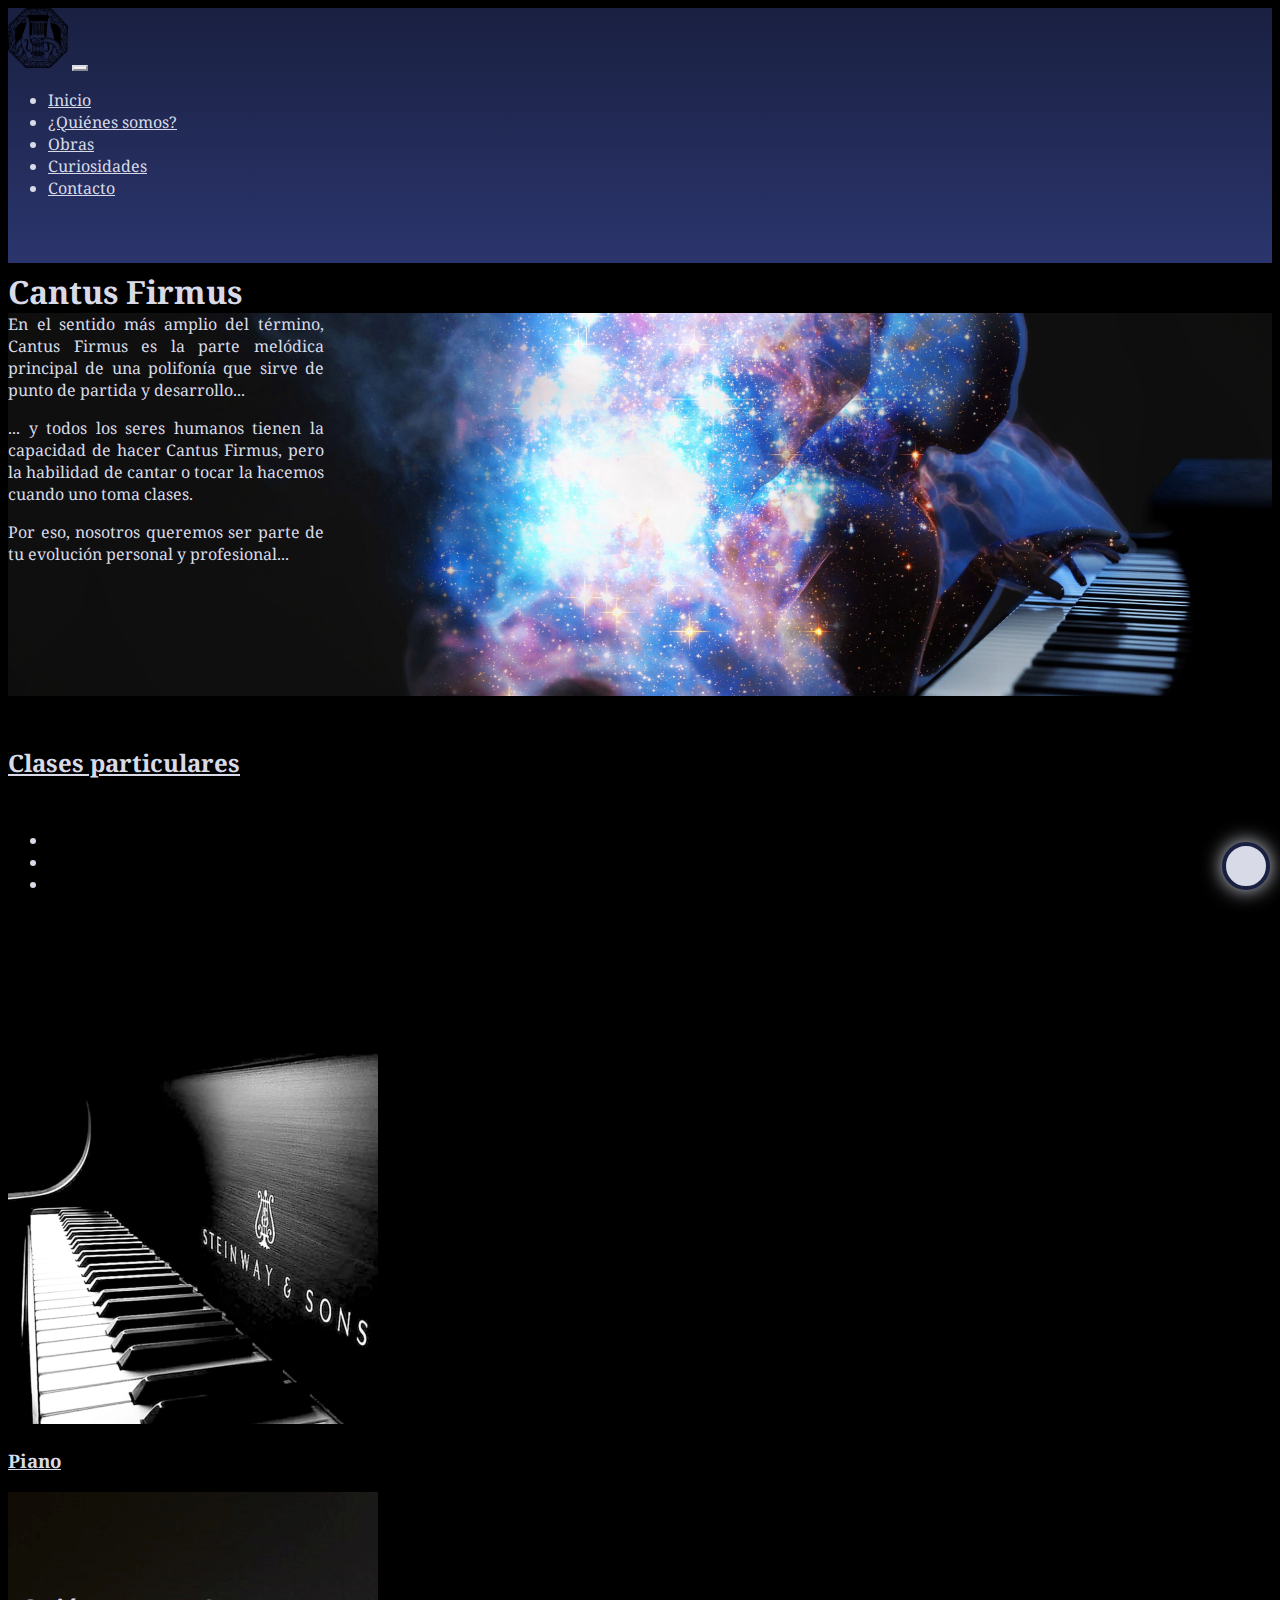
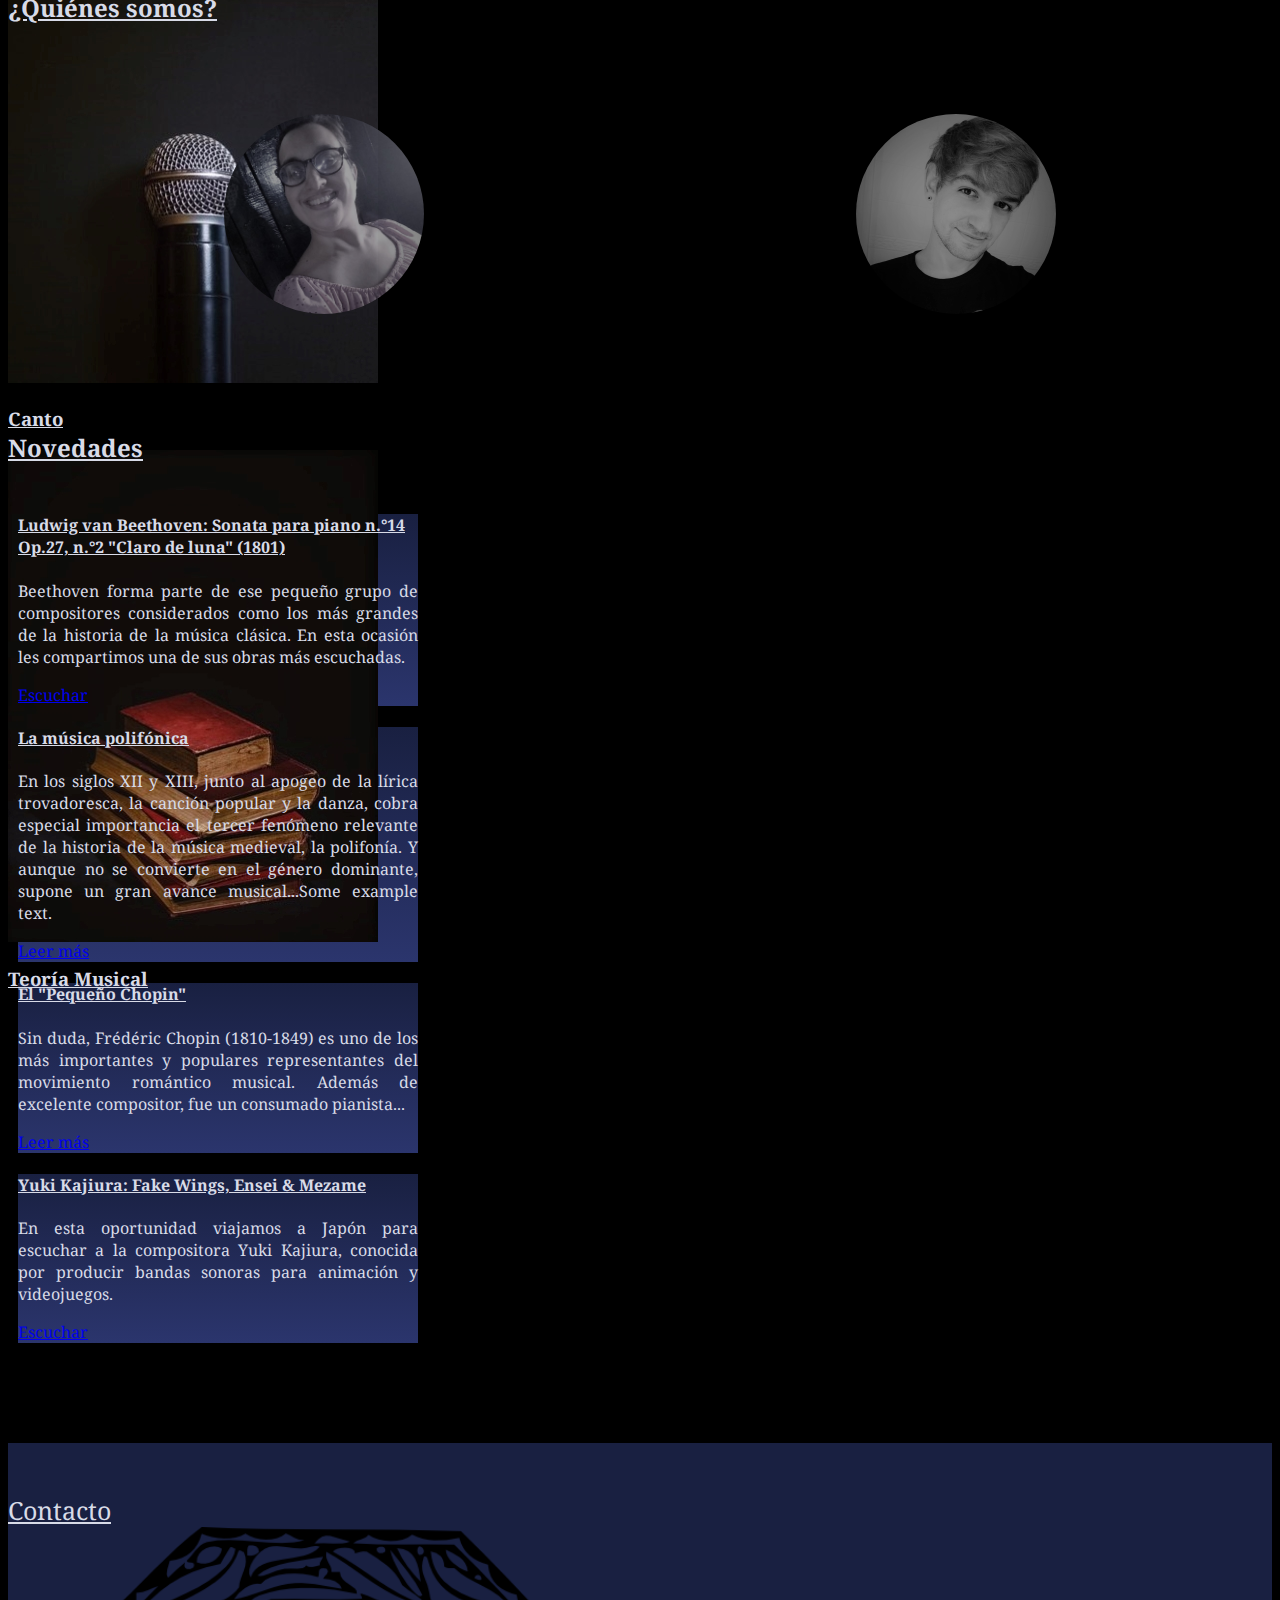
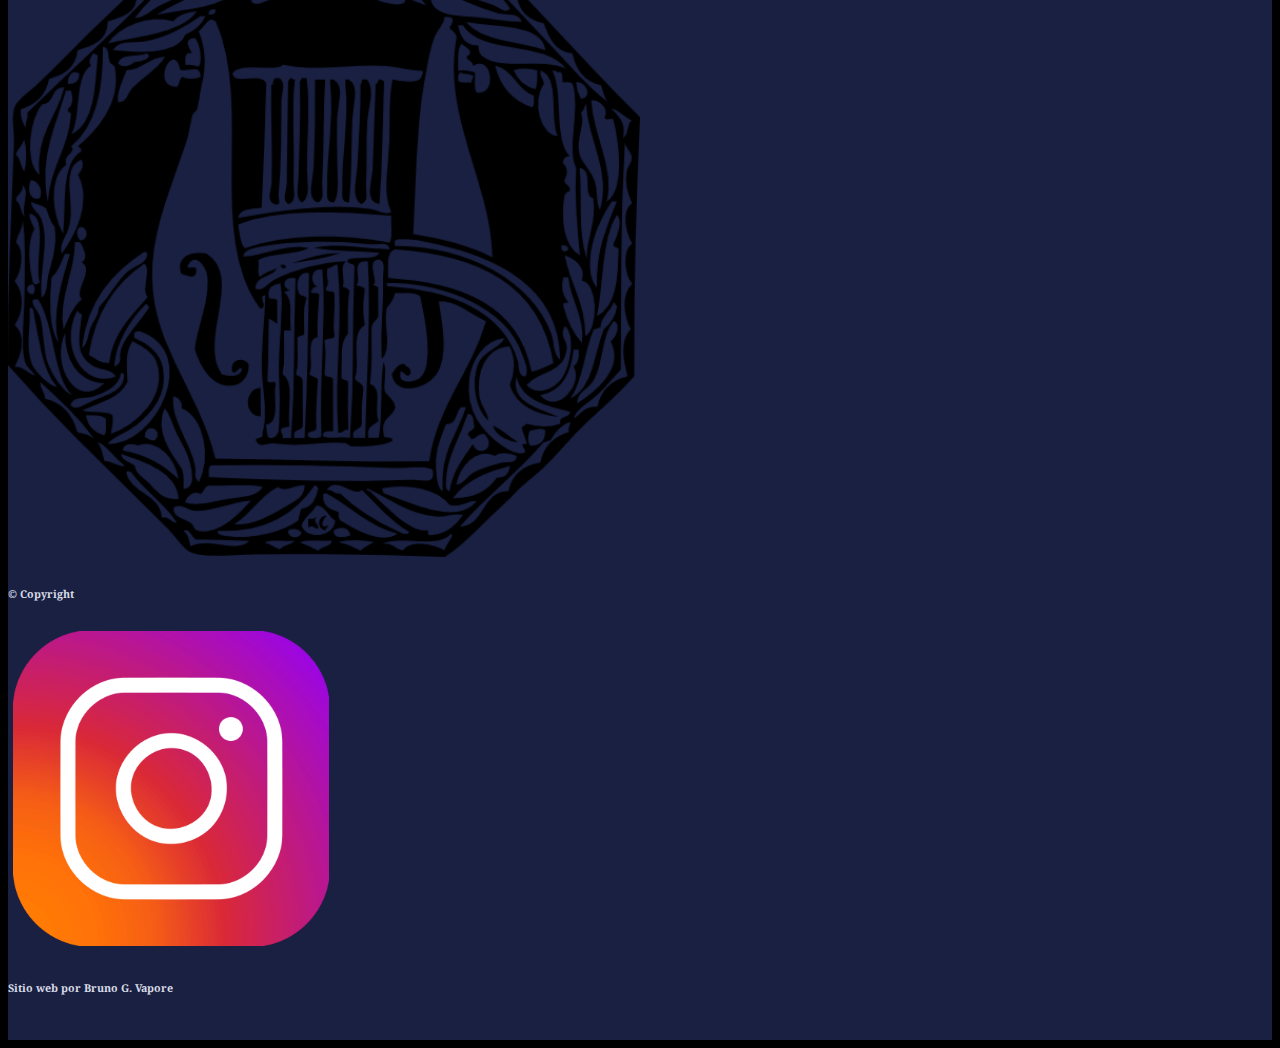
==== commit 24bb3607: "Version 2.2" ====
--- a/index.html
+++ b/index.html
@@ -65,19 +65,19 @@
                 <!-- The slideshow -->
                 <div class="carousel-inner">
                     <div class="carousel-item active">
-                        <a href="pages/quienes_somos.html#cursos"><img src="images/piano.jpg" alt="piano" class="rounded mx-auto d-block"></a>
+                        <a href="pages/quienes_somos.html#cursos"><img src="images/piano.jpg" alt="piano" class="imagenClases rounded mx-auto d-block"></a>
                         <div class="carousel-caption">
                             <h3>Piano</h3>
                         </div>
                     </div>
                     <div class="carousel-item">
-                        <a href="pages/quienes_somos.html#cursos"><img src="images/micrófono.jpg" alt="canto" class="rounded mx-auto d-block"></a>
+                        <a href="pages/quienes_somos.html#cursos"><img src="images/micrófono.jpg" alt="canto" class="imagenClases rounded mx-auto d-block"></a>
                         <div class="carousel-caption">
                             <h3>Canto</h3>
                         </div>
                     </div>
                     <div class="carousel-item">
-                        <a href="pages/quienes_somos.html#cursos"><img src="images/libros.jpg" alt="teoria musical" class="rounded mx-auto d-block"></a>
+                        <a href="pages/quienes_somos.html#cursos"><img src="images/libros.jpg" alt="teoria musical" class="imagenClases rounded mx-auto d-block"></a>
                         <div class="carousel-caption">
                             <h3>Teoría Musical</h3>
                         </div>
@@ -102,7 +102,7 @@
         <section class="seccionNovedades">
             <h2 class="text-center">Novedades</h2>
             <!-- Cards -->
-            <div class="card-deck">
+            <div class="card-deck row d-flex justify-content-center">
                 <div class="card" style="width:400px">
                     <div class="card-body">
                     <h4 class="card-title">Ludwig van Beethoven: Sonata para piano n.°14 Op.27, n.°2 "Claro de luna" (1801)</h4>
--- a/styles.css
+++ b/styles.css
@@ -18,6 +18,13 @@
 }
 .navbar{
     background-color: #2b356d00;
+}
+.navbar-dark .navbar-nav .nav-link {
+    color:#d8dbe7;
+}
+.navbar-dark .navbar-toggler {
+    color:#d8dbe7;
+    border-color:#d8dbe7;
 }
 .nav-link:hover{
     text-decoration: underline;
@@ -37,6 +44,11 @@
     animation-iteration-count: 2;
     margin-bottom: 0;
 }
+@media (max-width: 320px){
+    .titulo{
+        font-size: 80px;
+    }
+}
 /*---Jumbotron presentación---*/
 .jumbotron{
     background-image: url(images/fondoPresentacion.jpg);
@@ -68,9 +80,10 @@
         background-position: right;
     }
 }
-/*---Clases Particulares---*/
+/*---Sección Clases Particulares---*/
 .carousel-inner {
     height: 600px;
+    padding-top: 20px;
 }
 .carousel-caption{
     top: 0;
@@ -80,6 +93,13 @@
     text-decoration: underline;
     margin-bottom: 50px;
     margin-top: 50px;
+}
+.imagenClases{
+    transition: all 2s;
+}
+.imagenClases:hover{
+    filter:opacity(50%);
+    box-shadow: 0px 0px 10px 10px #d8dbe7;
 }
 /*---Sección ¿Quiénes Somos?---*/
 .seccionQuienesSomos{
@@ -111,6 +131,12 @@
     transform: rotateY(180deg);
     transform-style: preserve-3d;
 }
+@media (max-width: 400px){
+    .fotoPerfil{
+        width: 150px;
+        border-radius: 100px;
+    }
+}
 /*---Sección Novedades---*/
 .seccionNovedades{
     margin-top: 100px;
@@ -150,6 +176,17 @@
 .linkContacto:hover{
     color: #d8dbe7;
     text-decoration: underline;
+}
+@media (max-width: 575px){
+    .logoPie{
+        width: 25%;
+        margin-top: 30px;
+        margin-bottom: 30px;
+    }
+    .iconoInstagram{
+        width: 15%;
+        padding: 5px;
+    }
 }
 /*---Animaciones---*/
 @keyframes opacidad{
@@ -181,9 +218,13 @@
     color: #192041;
     scroll-behavior: smooth;
 }
-/* ---Págians Secundarias---*/
+/* ---Páginas Secundarias---*/
+/* ---Página ¿Quiénes Somos?---*/
 .trabajoMilagros{
     width: 75%;
+}
+.list-group{
+    opacity: 0.8;
 }
 .trabajoBruno{
     width: 75%;
@@ -207,12 +248,55 @@
     margin: 0 auto;
 }
 .table{
-    opacity: 0.5;
+    opacity: 0.8;
     width: 50%;
 }
 .textoPresentacion{
     text-align: justify;
 }
+/* ---Página Obras---*/
+.contenedorObras{
+    width: 45%;
+    text-align: center;
+    border: solid;
+    border-color: #192041;
+    background-color: black;
+    margin-left: 5px;
+    margin-bottom: 5px;
+}
+.contenedorObras iframe{
+    width: 90%;
+}
+@media (max-width: 768px){
+    .contenedorObras{
+        width: 100%;
+    }
+}
+.mainObras{
+    background-image: url(images/sky.jpg);
+    background-repeat: space repeat;
+    background-size: contain;
+    background-attachment: fixed;
+}
+/* ---Página Curiosidades---*/
+.contenedorHistoria{
+    width: 75%;
+    border: ridge;
+    border-color: #192041;
+    border-width: 10px;
+    margin-top: 20px;
+    background-color: black;
+}
+.imagenCuriosidades{
+    width: 50%;
+}
+.mainCuriosidades{
+    background-image: url(images/sky.jpg);
+    background-repeat: space repeat;
+    background-size: contain;
+    background-attachment: fixed;
+}
+/* ---Página Contacto---*/
 .contenedorFormulario{
     width: 30%;
     margin: 0 auto;
@@ -221,4 +305,7 @@
 }
 .marginCheckbox{
     margin-left: 30px;
+}
+#consulta{
+    width: 100%;
 }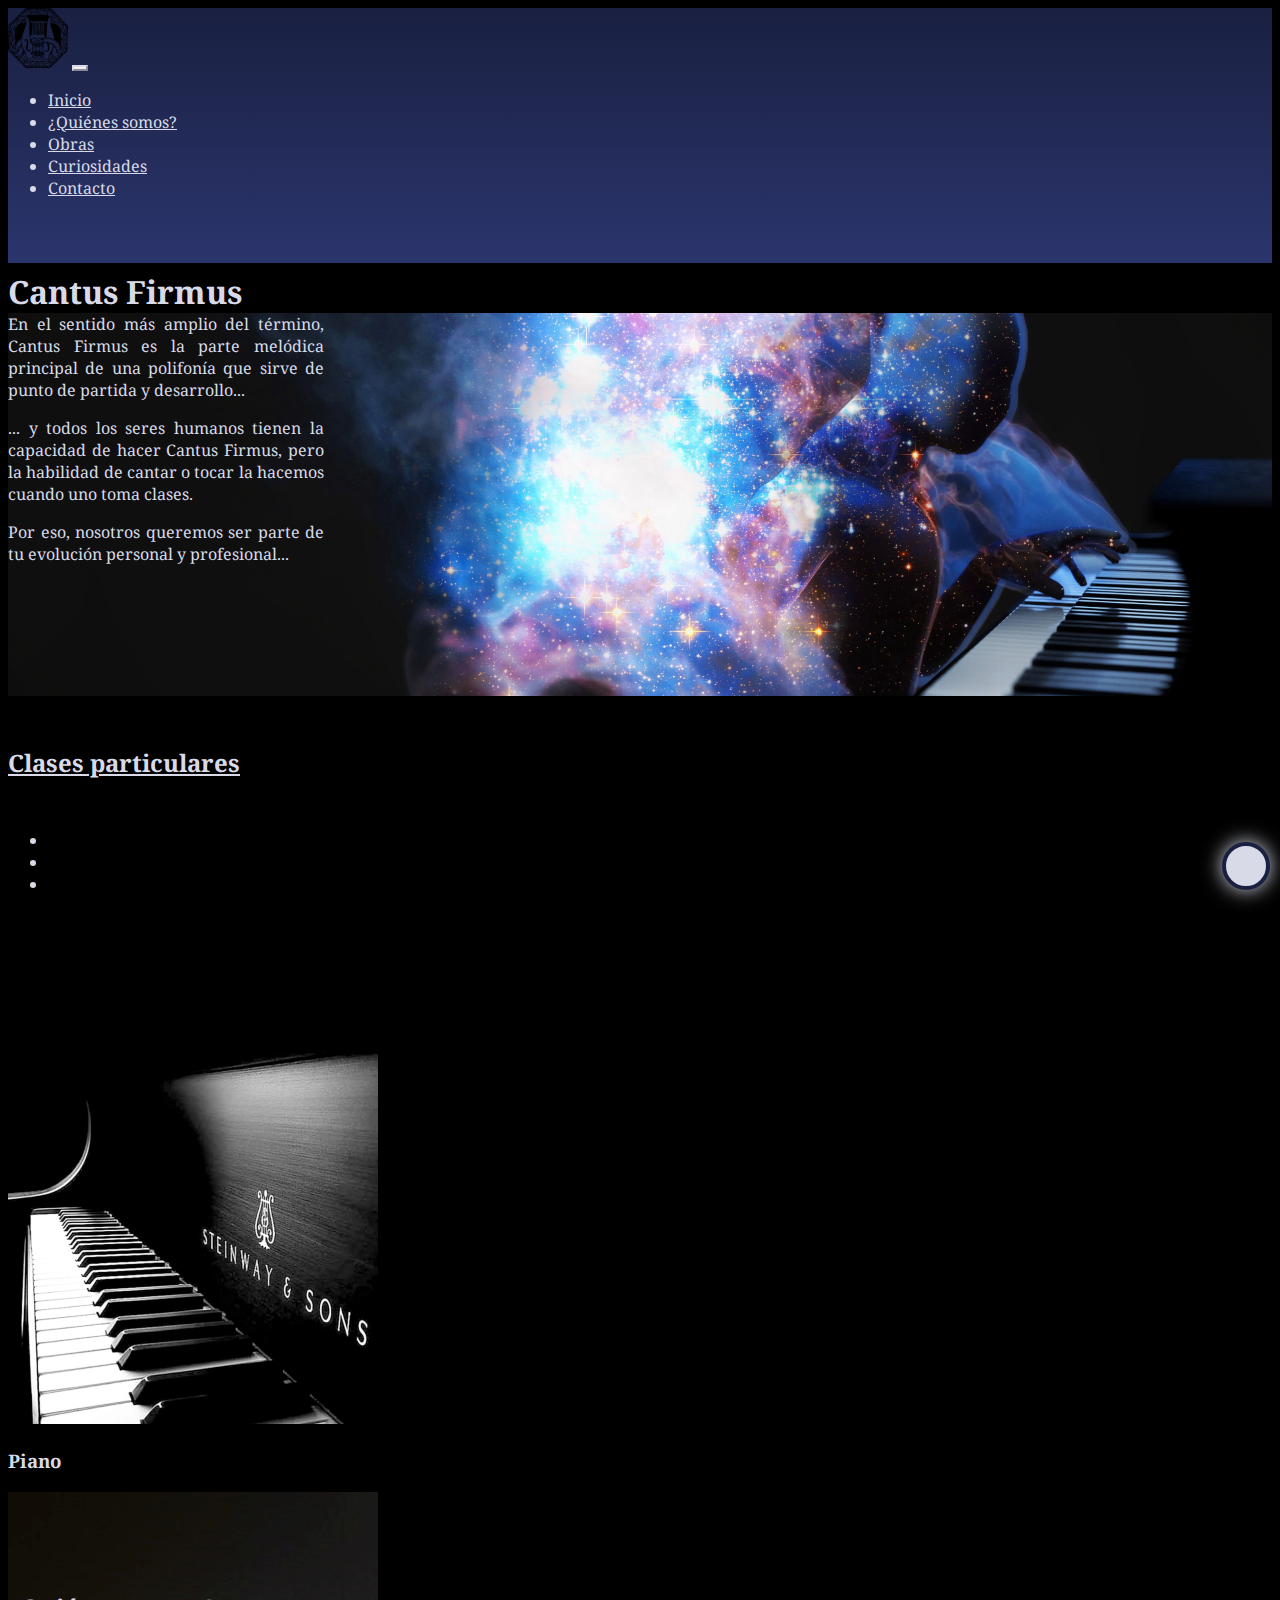
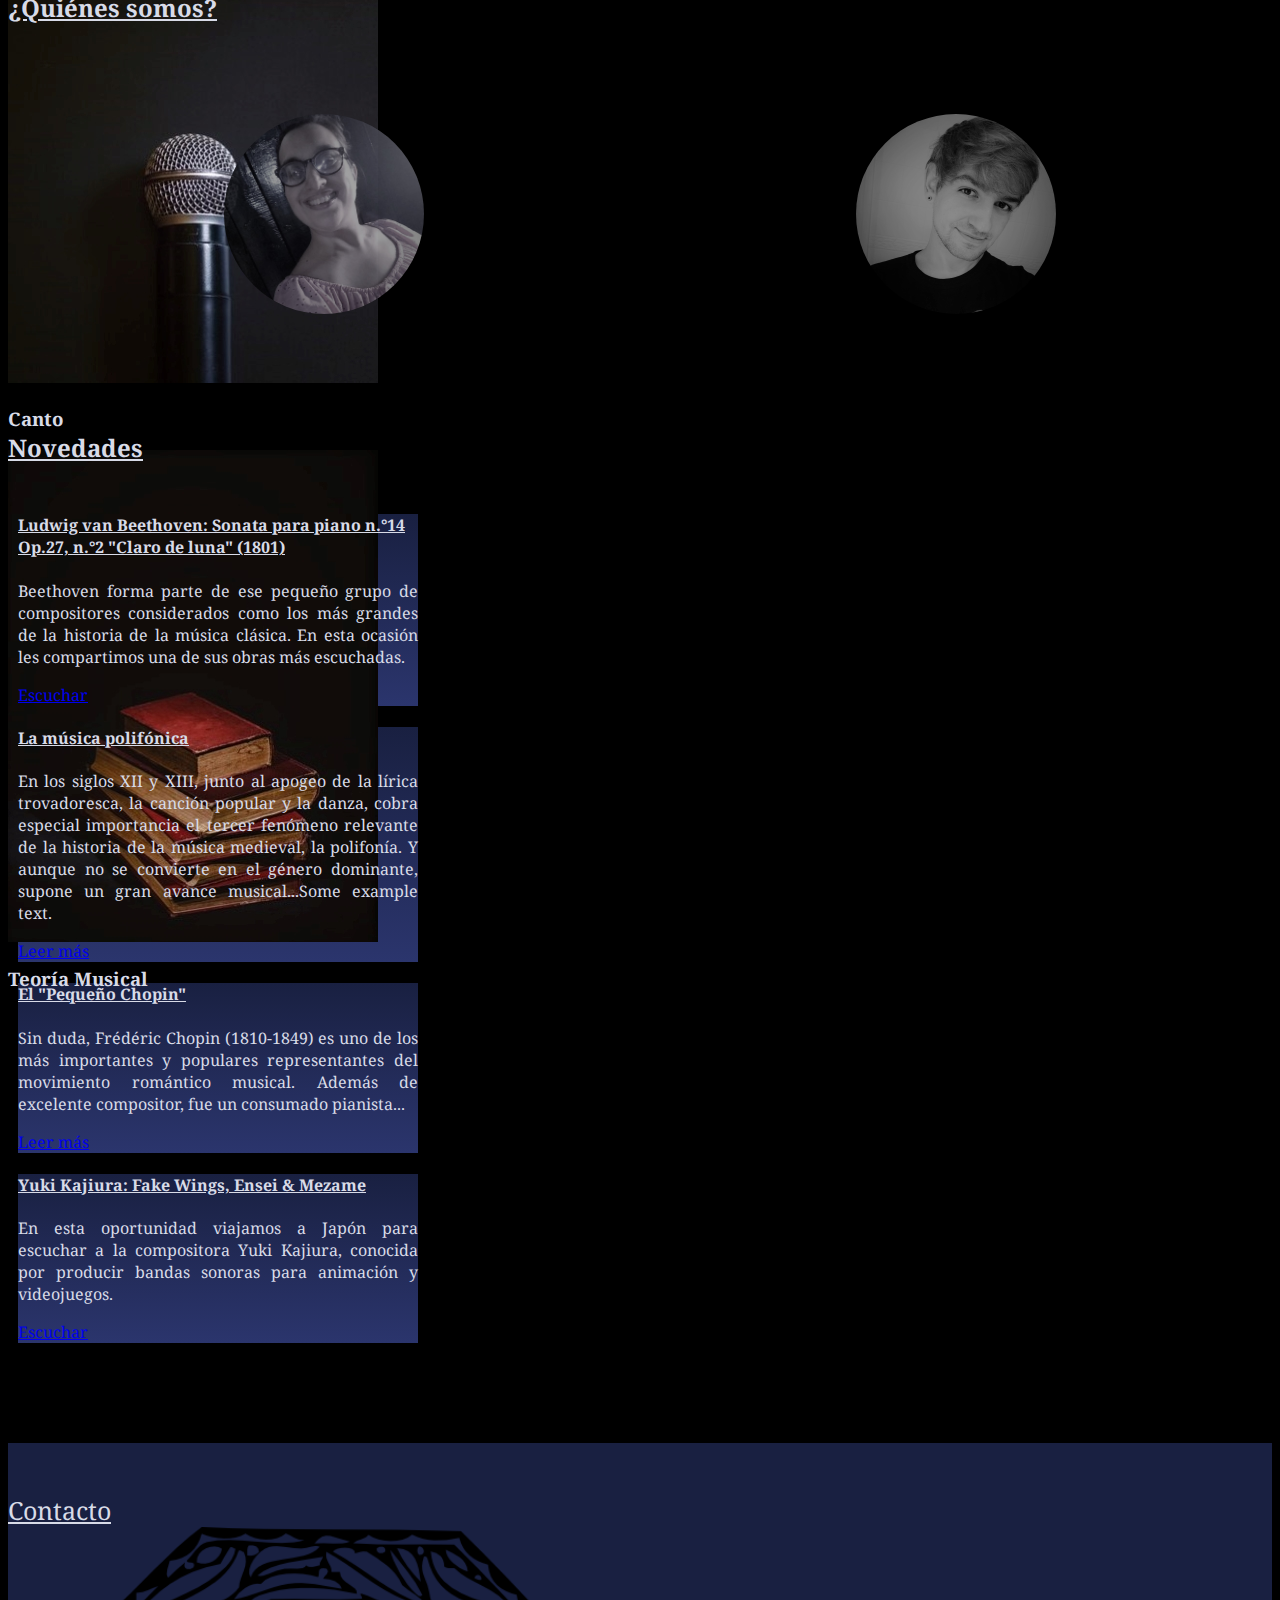
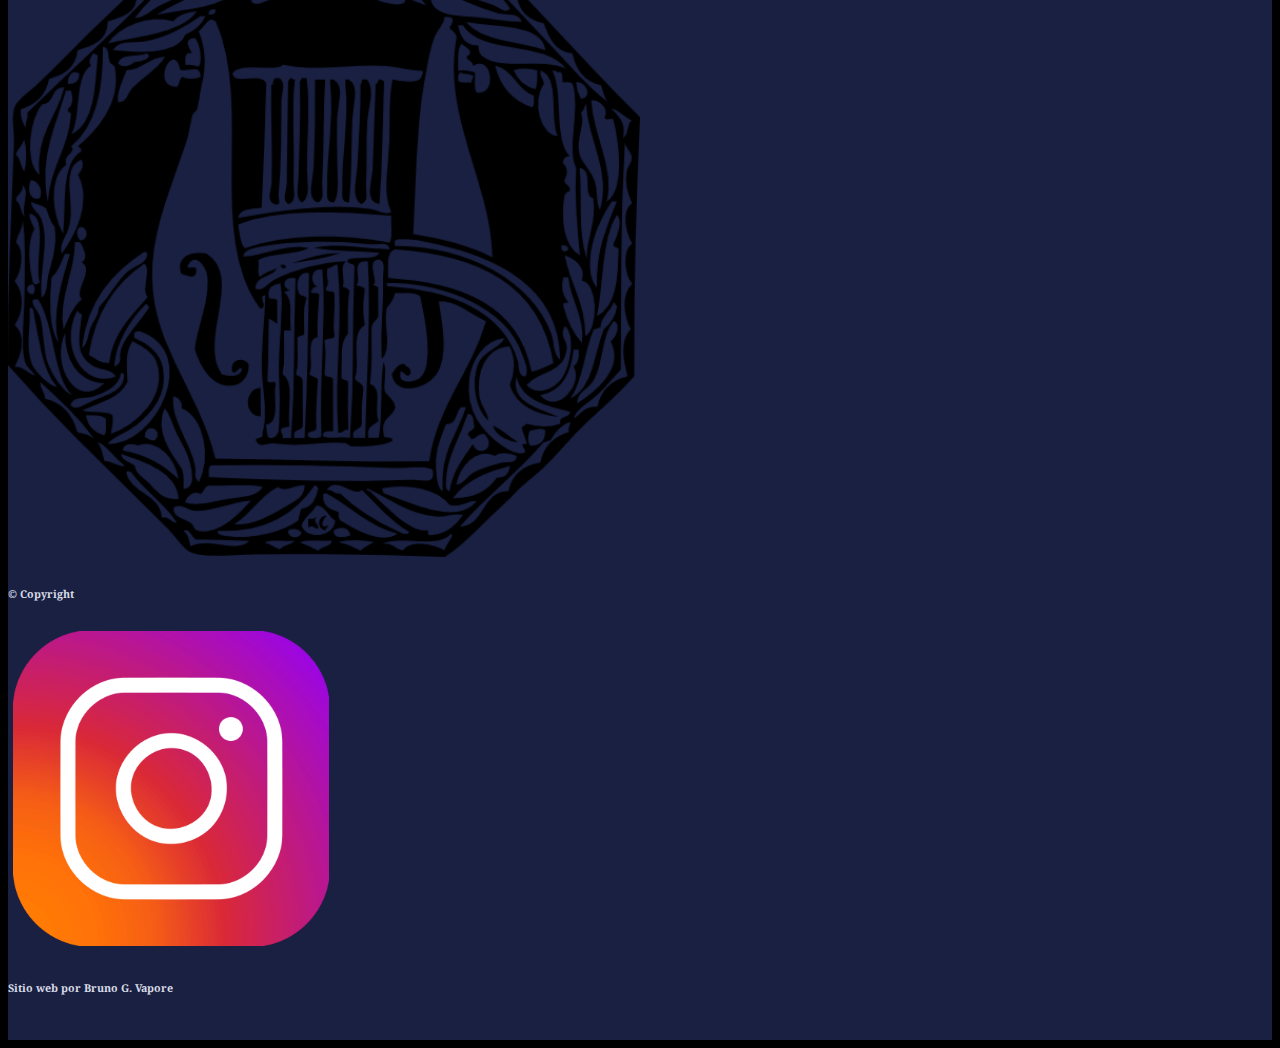
==== commit e8117e3e: "sass" ====
--- a/index.html
+++ b/index.html
@@ -6,7 +6,7 @@
     <meta name="viewport" content="width=device-width, initial-scale=1.0">
     <link rel="stylesheet" href="https://cdn.jsdelivr.net/npm/bootstrap@4.6.1/dist/css/bootstrap.min.css" integrity="sha384-zCbKRCUGaJDkqS1kPbPd7TveP5iyJE0EjAuZQTgFLD2ylzuqKfdKlfG/eSrtxUkn" crossorigin="anonymous">
     <link rel="stylesheet" href="https://cdnjs.cloudflare.com/ajax/libs/font-awesome/6.1.1/css/all.min.css" integrity="sha512-KfkfwYDsLkIlwQp6LFnl8zNdLGxu9YAA1QvwINks4PhcElQSvqcyVLLD9aMhXd13uQjoXtEKNosOWaZqXgel0g==" crossorigin="anonymous" referrerpolicy="no-referrer" />
-    <link rel="stylesheet" href="styles.css">
+    <link rel="stylesheet" href="css/styles.css">
     <title>Cantus Firmus</title>
 </head>
 <body>
--- a/css/styles.css
+++ b/css/styles.css
@@ -0,0 +1,335 @@
+@charset "UTF-8";
+@import url("https://fonts.googleapis.com/css2?family=Noto+Serif&display=swap");
+@import url("https://fonts.googleapis.com/css2?family=Indie+Flower&family=Noto+Serif&family=Yusei+Magic&display=swap");
+body {
+  font-family: "Noto Serif", serif;
+  color: #d8dbe7;
+  background-color: black;
+}
+
+/*---Header---*/
+.navbar-expand-md {
+  justify-content: center;
+}
+
+.encabezado {
+  background-color: #d8dbe7;
+  background-image: linear-gradient(#192041, #2b356d);
+  height: auto;
+}
+.encabezado .navbar {
+  background-color: rgba(43, 53, 109, 0);
+}
+.encabezado .navbar .navbar-collapse {
+  flex-grow: 0;
+}
+.encabezado .navbar-dark .navbar-nav .nav-link {
+  color: #d8dbe7;
+}
+.encabezado .navbar-dark .navbar-toggler {
+  color: #d8dbe7;
+  border-color: #d8dbe7;
+}
+.encabezado .nav-link:hover {
+  text-decoration: underline;
+}
+.encabezado .titulo {
+  position: relative;
+  top: 50px;
+  animation-duration: 2s;
+  animation-name: opacidad;
+  animation-delay: 5s;
+  animation-direction: alternate;
+  animation-iteration-count: 2;
+  margin-bottom: 0;
+}
+
+@media (max-width: 768px) {
+  .navbar-expand-md {
+    justify-content: space-between;
+  }
+}
+@media (max-width: 320px) {
+  .titulo {
+    font-size: 80px;
+  }
+}
+/*---Jumbotron presentación---*/
+.jumbotron {
+  background-image: url(../images/fondoPresentacion.jpg);
+  background-size: cover;
+  background-repeat: no-repeat;
+  background-position: center;
+  height: auto;
+}
+.jumbotron .textoIntroduccion {
+  width: 25%;
+  margin-left: 0;
+  text-align: justify;
+  margin-top: 50px;
+}
+.jumbotron .contenedorReproductor {
+  margin-left: 25px;
+}
+.jumbotron .contenedorReproductor .reproductor {
+  margin-top: 30px;
+  opacity: 75%;
+}
+
+@media (max-width: 768px) {
+  .jumbotron {
+    background-position: right;
+  }
+  .jumbotron .textoIntroduccion {
+    width: 50%;
+    margin-right: 0;
+    margin-left: auto;
+  }
+}
+/*---Sección Clases Particulares---*/
+h2 {
+  text-decoration: underline;
+  margin-bottom: 50px;
+  margin-top: 50px;
+}
+
+.carousel-inner {
+  height: 600px;
+  padding-top: 20px;
+}
+.carousel-inner .carousel-caption {
+  top: 0;
+  bottom: auto;
+}
+.carousel-inner .imagenClases:hover {
+  filter: opacity(50%);
+  box-shadow: 0px 0px 10px 10px #d8dbe7;
+  transition: all 2s;
+}
+
+/*---Sección ¿Quiénes Somos?---*/
+.seccionQuienesSomos {
+  background-image: url(../images/fondoQuienesSomos.jpg);
+  background-position: center;
+  background-position: cover;
+  background-repeat: no-repeat;
+  background-attachment: fixed;
+  height: 300px;
+  margin-top: 100px;
+}
+.seccionQuienesSomos .tituloQuienesSomos {
+  position: relative;
+  bottom: 40px;
+}
+.seccionQuienesSomos .contenedorFotos {
+  display: flex;
+  justify-content: space-around;
+}
+.seccionQuienesSomos .contenedorFotos .fotoPerfil {
+  width: 200px;
+  border-radius: 150px;
+  opacity: 0.9;
+}
+.seccionQuienesSomos .contenedorFotos .fotoPerfil:hover {
+  -webkit-transform: rotateY(180deg);
+  -webkit-transform-style: preserve-3d;
+  transform: rotateY(180deg);
+  transform-style: preserve-3d;
+  transition: all 1.5s;
+}
+
+@media (max-width: 400px) {
+  .fotoPerfil {
+    width: 150px;
+    border-radius: 100px;
+  }
+}
+/*---Sección Novedades---*/
+.seccionNovedades {
+  margin-top: 100px;
+  margin-bottom: 100px;
+}
+.seccionNovedades .card-deck {
+  margin-left: 10px;
+  margin-right: 10px;
+}
+.seccionNovedades .card-deck .card {
+  background-color: #192041;
+  background-image: linear-gradient(#192041, #2b356d);
+}
+.seccionNovedades .card-deck .card h4 {
+  text-decoration: underline;
+}
+.seccionNovedades .card-deck .card .card-text {
+  text-align: justify;
+}
+
+/*---Footer---*/
+.pie {
+  background-color: #192041;
+  padding-top: 50px;
+  padding-bottom: 20px;
+}
+.pie .linkContacto {
+  color: #d8dbe7;
+  font-size: 25px;
+}
+.pie .linkContacto:hover {
+  color: #d8dbe7;
+  text-decoration: underline;
+}
+.pie .logoPie {
+  width: 50%;
+}
+.pie .iconoInstagram {
+  width: 25%;
+  padding: 5px;
+}
+
+@media (max-width: 575px) {
+  .logoPie {
+    width: 25%;
+    margin-top: 30px;
+    margin-bottom: 30px;
+  }
+  .iconoInstagram {
+    width: 15%;
+    padding: 5px;
+  }
+}
+/*---Animaciones---*/
+@keyframes opacidad {
+  0% {
+    opacity: 0.5;
+  }
+  50% {
+    color: #192041;
+  }
+  100% {
+    opacity: 1;
+    font-size: 170px;
+  }
+}
+/*---Boton subir---*/
+.subir {
+  height: 40px;
+  width: 40px;
+  background-color: #d8dbe7;
+  position: fixed;
+  bottom: 10px;
+  right: 10px;
+  text-align: center;
+  line-height: 30px;
+  font-size: 25px;
+  border-radius: 50%;
+  border: 4px solid #192041;
+  box-shadow: 0px 0px 20px #d8dbe7;
+  color: #192041;
+  scroll-behavior: smooth;
+}
+
+.subir:root {
+  scroll-behavior: smooth;
+}
+
+/* ---Páginas Secundarias---*/
+/* ---Página ¿Quiénes Somos?---*/
+.textoPresentacion {
+  text-align: justify;
+}
+.textoPresentacion h3 {
+  text-decoration: underline;
+}
+.textoPresentacion .list-group {
+  opacity: 0.8;
+}
+
+.trabajoMilagros {
+  width: 75%;
+}
+
+.contenedorBrunoTrabajo {
+  margin-top: 50px;
+  margin-bottom: 50px;
+}
+.contenedorBrunoTrabajo .trabajoBruno {
+  width: 75%;
+}
+
+#cursos {
+  text-align: center;
+  padding-top: 5%;
+  padding-bottom: 5%;
+  background-image: url(../images/pentagrama_azul.jpg);
+  background-position: center;
+  background-size: 100%;
+}
+#cursos table {
+  margin: 0 auto;
+  opacity: 0.8;
+  width: 50%;
+}
+
+/* ---Página Obras---*/
+.mainObras {
+  background-image: url(../images/sky.jpg);
+  background-repeat: space repeat;
+  background-size: contain;
+  background-attachment: fixed;
+}
+.mainObras .contenedorObras {
+  width: 45%;
+  text-align: center;
+  border: solid;
+  border-color: #192041;
+  background-color: black;
+  margin-left: 5px;
+  margin-bottom: 5px;
+}
+.mainObras .contenedorObras iframe {
+  width: 90%;
+}
+
+@media (max-width: 768px) {
+  .contenedorObras {
+    width: 100%;
+  }
+}
+/* ---Página Curiosidades---*/
+.mainCuriosidades {
+  background-image: url(../images/sky.jpg);
+  background-repeat: space repeat;
+  background-size: contain;
+  background-attachment: fixed;
+}
+.mainCuriosidades .contenedorHistoria {
+  width: 75%;
+  border: ridge;
+  border-color: #192041;
+  border-width: 10px;
+  margin-top: 20px;
+  background-color: black;
+}
+.mainCuriosidades .contenedorHistoria .imagenCuriosidades {
+  width: 50%;
+}
+
+/* ---Página Contacto---*/
+.contenedorFormulario {
+  width: 30%;
+  margin: 0 auto;
+  padding-top: 50px;
+  padding-bottom: 50px;
+}
+.contenedorFormulario .marginCheckbox {
+  margin-left: 30px;
+}
+.contenedorFormulario #consulta {
+  width: 100%;
+}
+
+body {
+  font-family: "Noto Serif", serif;
+}
+
+/*# sourceMappingURL=styles.css.map */
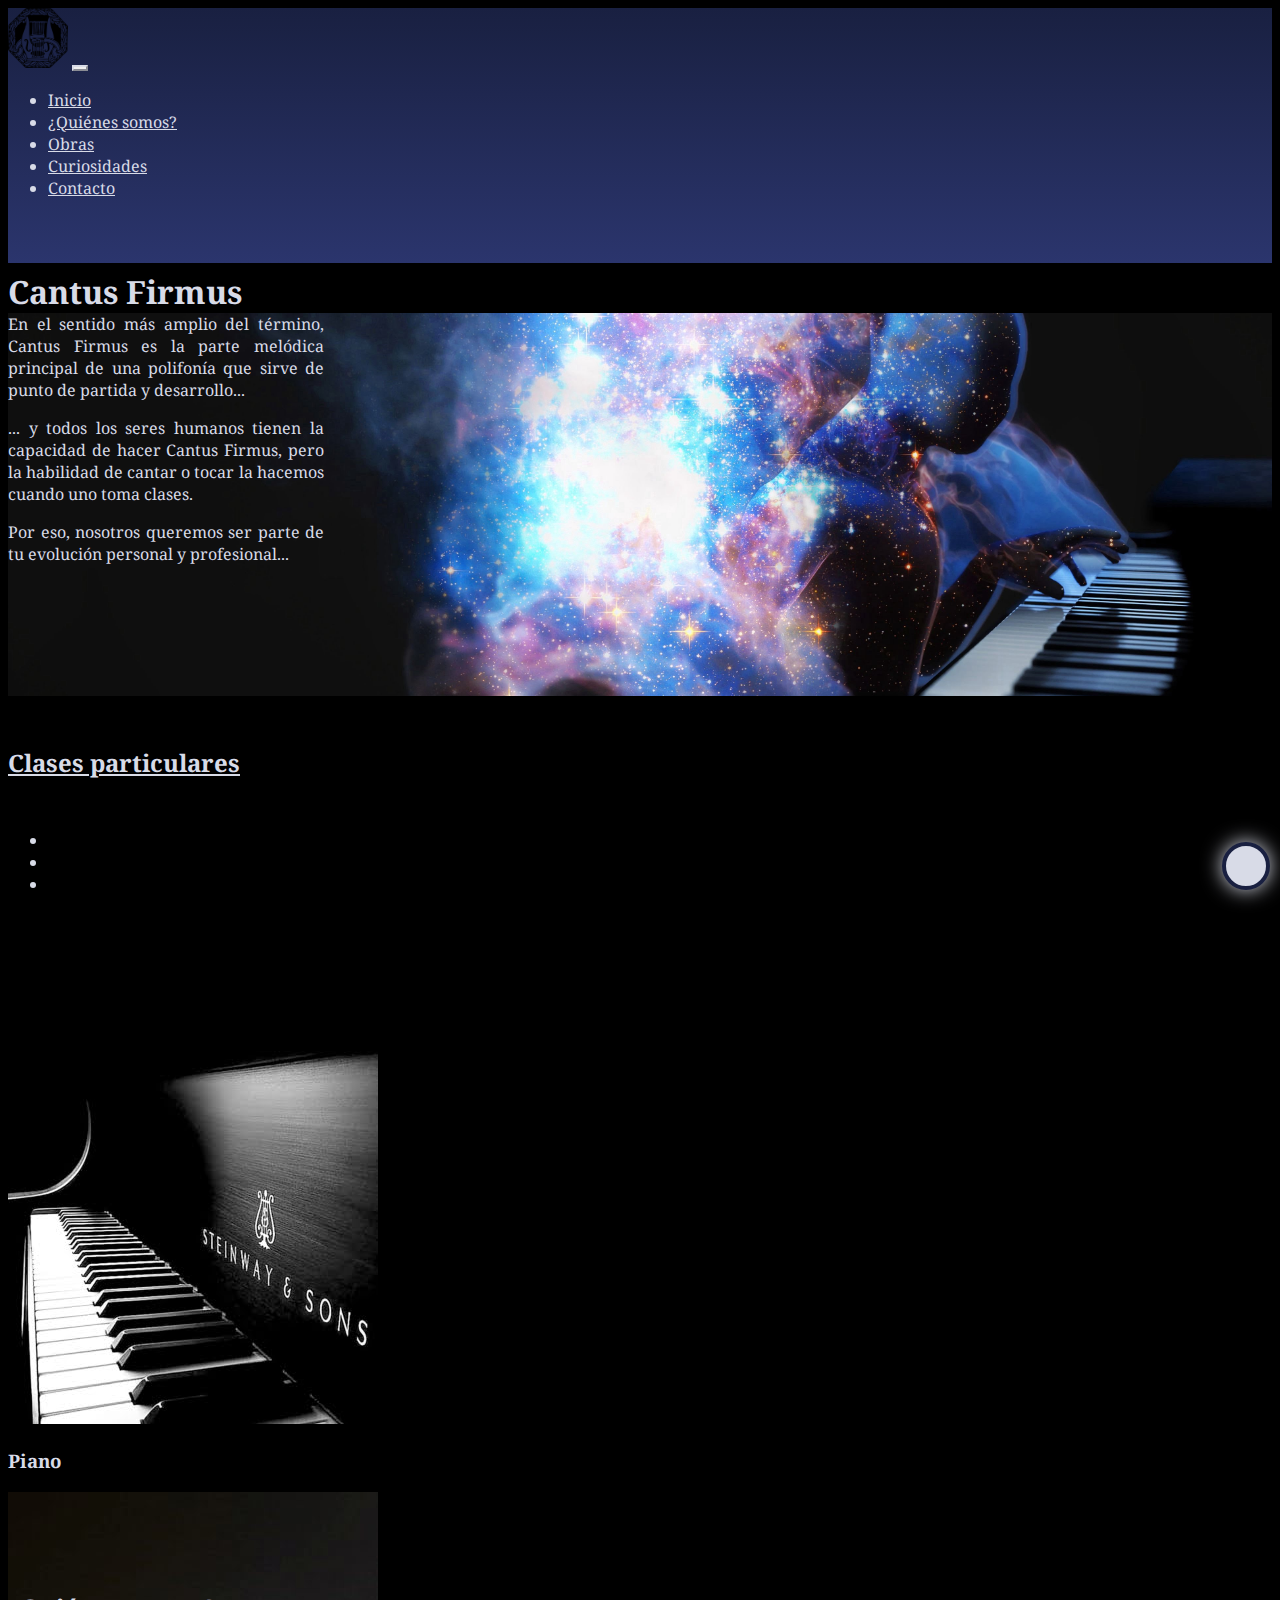
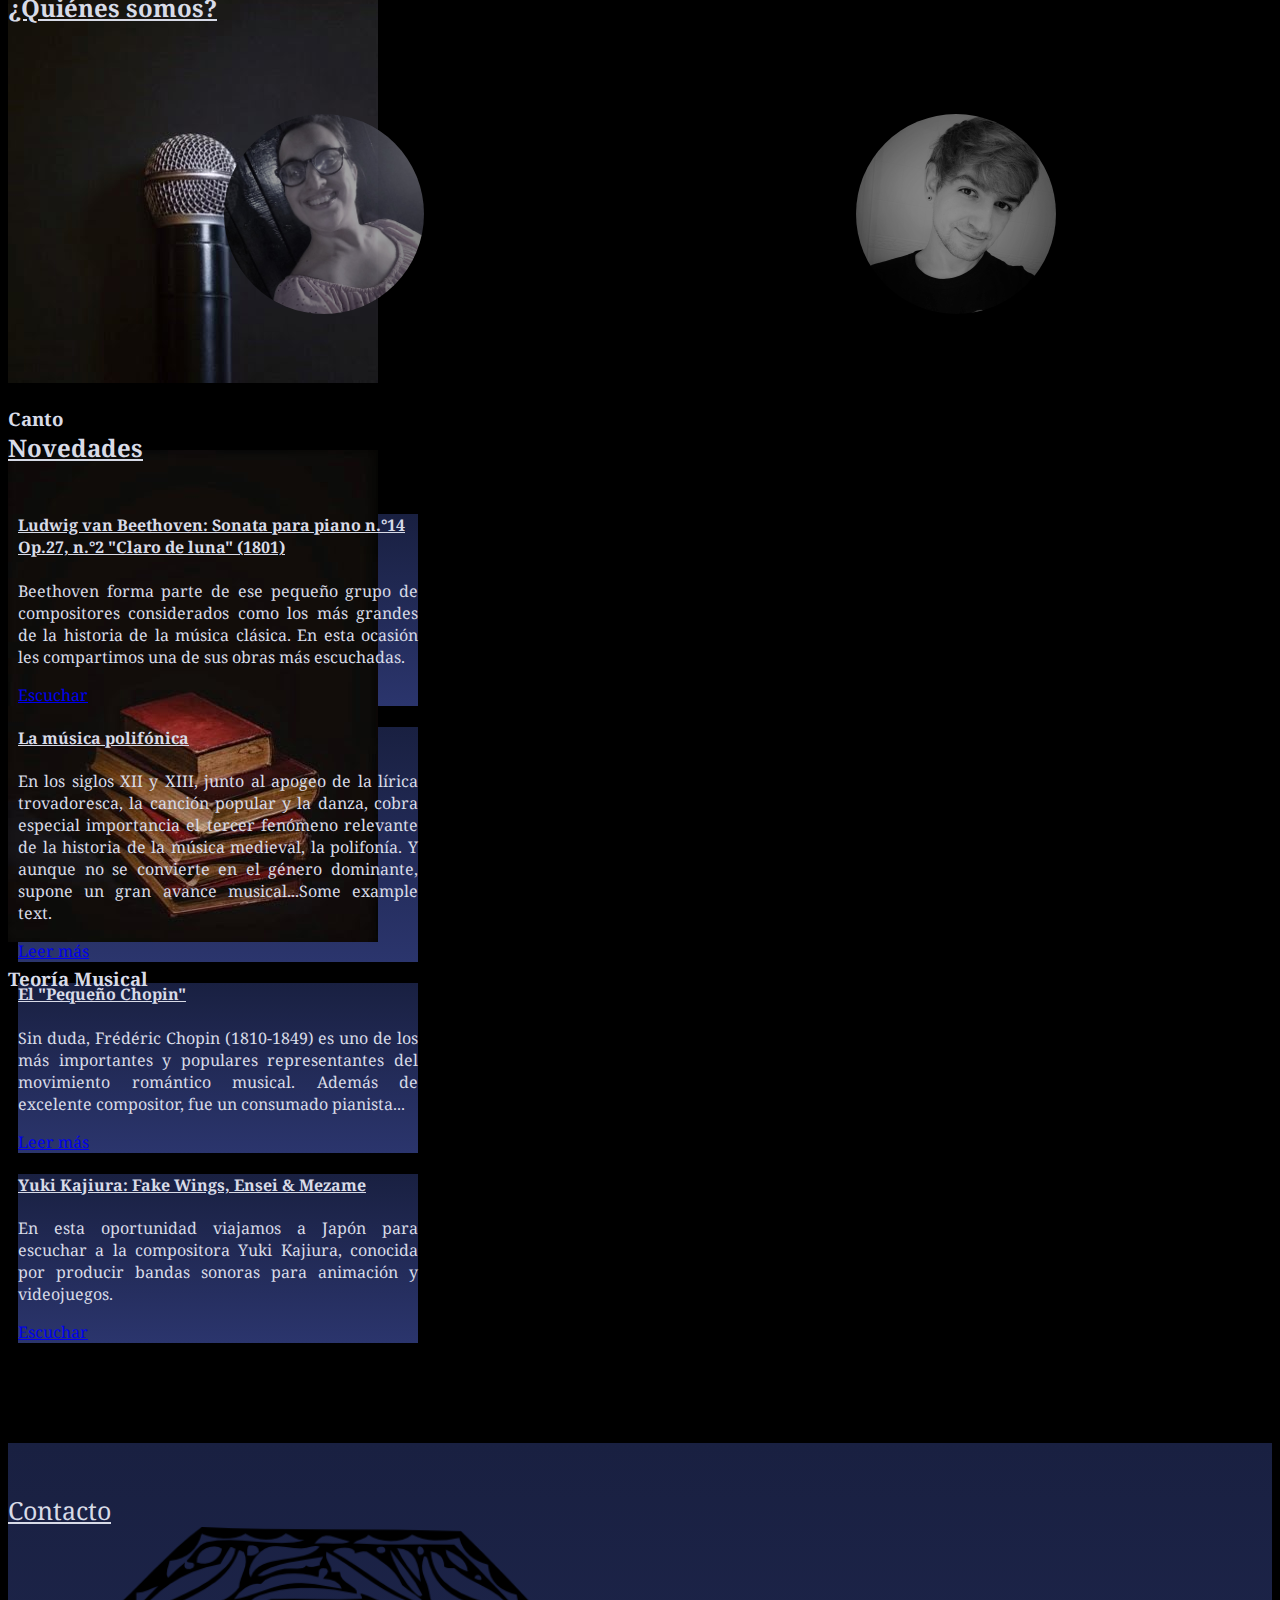
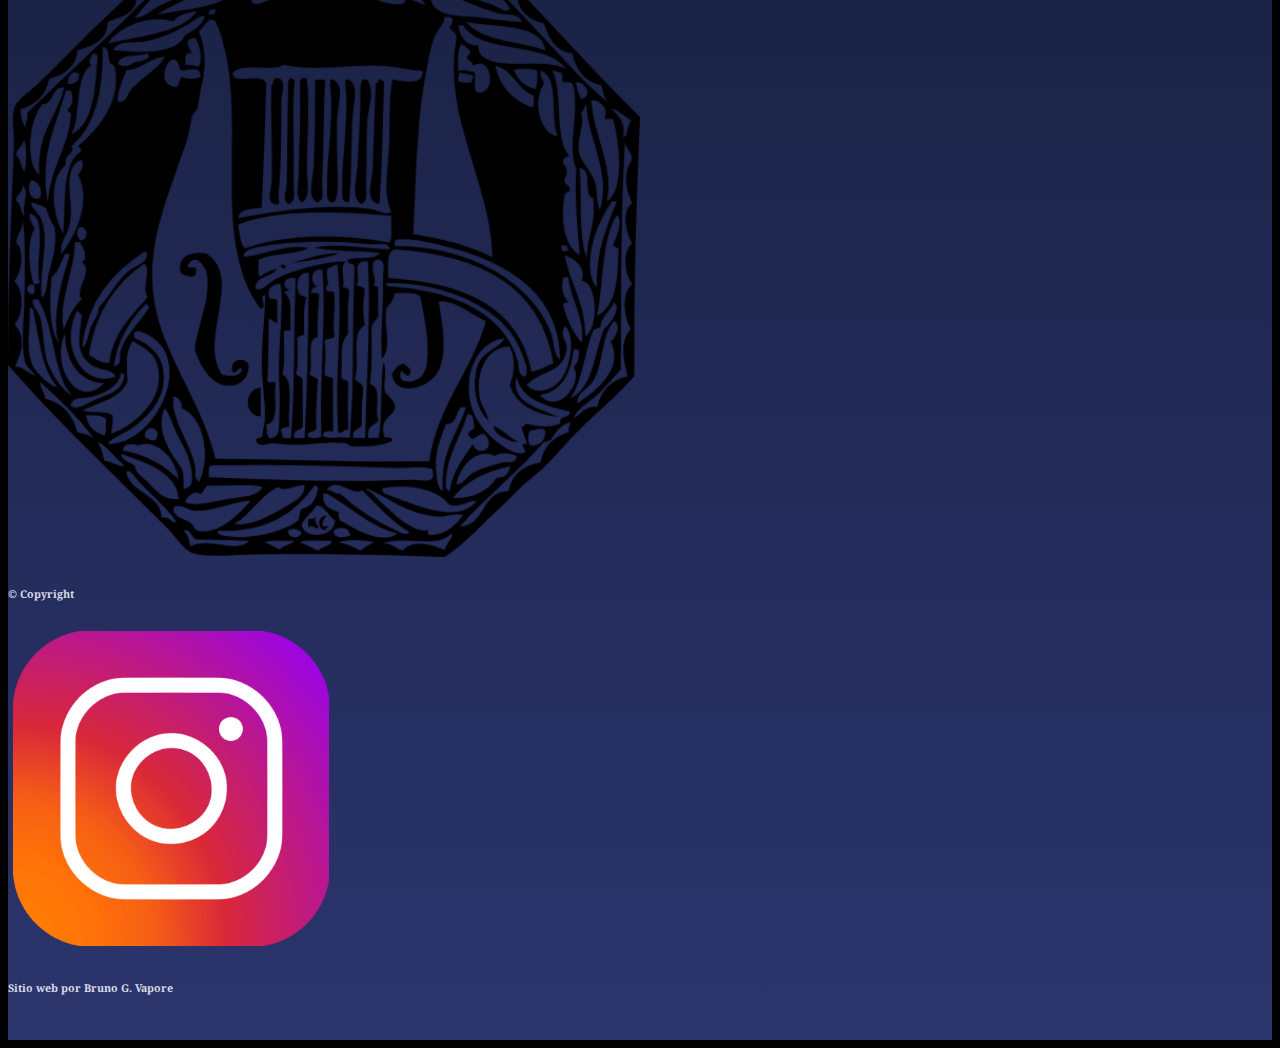
==== commit 30dbdb91: "sass y seo" ====
--- a/index.html
+++ b/index.html
@@ -4,17 +4,19 @@
     <meta charset="UTF-8">
     <meta http-equiv="X-UA-Compatible" content="IE=edge">
     <meta name="viewport" content="width=device-width, initial-scale=1.0">
+    <meta name="keywords" content="música, aprender, clases, taller, particular, Tandil, piano, canto, teoría">
+    <meta name="description" content="Cantus Firmus es el lugar para aprender música, leer y escuchar. Puedes tomar clases particulares con nosotros, en forma virtual o presencial en Tandil.">
     <link rel="stylesheet" href="https://cdn.jsdelivr.net/npm/bootstrap@4.6.1/dist/css/bootstrap.min.css" integrity="sha384-zCbKRCUGaJDkqS1kPbPd7TveP5iyJE0EjAuZQTgFLD2ylzuqKfdKlfG/eSrtxUkn" crossorigin="anonymous">
     <link rel="stylesheet" href="https://cdnjs.cloudflare.com/ajax/libs/font-awesome/6.1.1/css/all.min.css" integrity="sha512-KfkfwYDsLkIlwQp6LFnl8zNdLGxu9YAA1QvwINks4PhcElQSvqcyVLLD9aMhXd13uQjoXtEKNosOWaZqXgel0g==" crossorigin="anonymous" referrerpolicy="no-referrer" />
     <link rel="stylesheet" href="css/styles.css">
-    <title>Cantus Firmus</title>
+    <title>Cantus Firmus: Aprende música</title>
 </head>
 <body>
     <header class="encabezado">
         <!-- Navbar -->
         <nav class="navbar navbar-expand-md navbar-dark">
             <a class="navbar-brand">
-                <img src="images/logo.png" alt="Logo" style="width:60px;">
+                <img src="images/logo.png" alt="Logo instrumento lira" style="width:60px;">
             </a>
             <button class="navbar-toggler" type="button" data-toggle="collapse" data-target="#collapsibleNavbar">
                 <span class="navbar-toggler-icon"></i></span>
@@ -65,19 +67,19 @@
                 <!-- The slideshow -->
                 <div class="carousel-inner">
                     <div class="carousel-item active">
-                        <a href="pages/quienes_somos.html#cursos"><img src="images/piano.jpg" alt="piano" class="imagenClases rounded mx-auto d-block"></a>
+                        <a href="pages/quienes_somos.html#cursos"><img src="images/piano.jpg" alt="piano blanco y negro" class="imagenClases rounded mx-auto d-block"></a>
                         <div class="carousel-caption">
                             <h3>Piano</h3>
                         </div>
                     </div>
                     <div class="carousel-item">
-                        <a href="pages/quienes_somos.html#cursos"><img src="images/micrófono.jpg" alt="canto" class="imagenClases rounded mx-auto d-block"></a>
+                        <a href="pages/quienes_somos.html#cursos"><img src="images/micrófono.jpg" alt="micrófono para canto" class="imagenClases rounded mx-auto d-block"></a>
                         <div class="carousel-caption">
                             <h3>Canto</h3>
                         </div>
                     </div>
                     <div class="carousel-item">
-                        <a href="pages/quienes_somos.html#cursos"><img src="images/libros.jpg" alt="teoria musical" class="imagenClases rounded mx-auto d-block"></a>
+                        <a href="pages/quienes_somos.html#cursos"><img src="images/libros.jpg" alt="libros de teoria musical" class="imagenClases rounded mx-auto d-block"></a>
                         <div class="carousel-caption">
                             <h3>Teoría Musical</h3>
                         </div>
@@ -95,8 +97,8 @@
         <section class="seccionQuienesSomos">
             <h2 class="tituloQuienesSomos text-center">¿Quiénes somos?</h2>
             <div class="contenedorFotos">
-                <a href="pages/quienes_somos.html#milagros"><img src="images/fotoMilagros.jpeg" alt="profesora Milagros" class="fotoPerfil"></a>
-                <a href="pages/quienes_somos.html#bruno"><img src="images/fotoBruno.jpeg" alt="coordinador Bruno" class="fotoPerfil"></a>
+                <a href="pages/quienes_somos.html#milagros"><img src="images/fotoMilagros.jpeg" alt="foto de profesora Milagros" class="fotoPerfil"></a>
+                <a href="pages/quienes_somos.html#bruno"><img src="images/fotoBruno.jpeg" alt="foto de coordinador Bruno" class="fotoPerfil"></a>
             </div>
         </section>
         <section class="seccionNovedades">
@@ -140,7 +142,7 @@
                 <a href="pages/contacto.html#formulario" class="linkContacto">Contacto<br><i class="fa-solid fa-paper-plane fa-2x"></i></a>
             </div>
             <div class="text-center col-sm-2 offset-sm-2">
-                <img src="images/logo.png" alt="logo" class="logoPie">
+                <img src="images/logo.png" alt="logo instrumento lira" class="logoPie">
             </div>
             <div class="text-center col-sm-2 offset-sm-2">
                 <h6>© Copyright</h6>
--- a/css/styles.css
+++ b/css/styles.css
@@ -12,28 +12,28 @@
   justify-content: center;
 }
 
-.encabezado {
+.encabezado, .pie {
   background-color: #d8dbe7;
   background-image: linear-gradient(#192041, #2b356d);
   height: auto;
 }
-.encabezado .navbar {
+.encabezado .navbar, .pie .navbar {
   background-color: rgba(43, 53, 109, 0);
 }
-.encabezado .navbar .navbar-collapse {
+.encabezado .navbar .navbar-collapse, .pie .navbar .navbar-collapse {
   flex-grow: 0;
 }
-.encabezado .navbar-dark .navbar-nav .nav-link {
-  color: #d8dbe7;
-}
-.encabezado .navbar-dark .navbar-toggler {
+.encabezado .navbar-dark .navbar-nav .nav-link, .pie .navbar-dark .navbar-nav .nav-link {
+  color: #d8dbe7;
+}
+.encabezado .navbar-dark .navbar-toggler, .pie .navbar-dark .navbar-toggler {
   color: #d8dbe7;
   border-color: #d8dbe7;
 }
-.encabezado .nav-link:hover {
-  text-decoration: underline;
-}
-.encabezado .titulo {
+.encabezado .nav-link:hover, .pie .nav-link:hover {
+  text-decoration: underline;
+}
+.encabezado .titulo, .pie .titulo {
   position: relative;
   top: 50px;
   animation-duration: 2s;
@@ -166,7 +166,6 @@
 
 /*---Footer---*/
 .pie {
-  background-color: #192041;
   padding-top: 50px;
   padding-bottom: 20px;
 }
@@ -290,6 +289,36 @@
   width: 90%;
 }
 
+#obras1 {
+  height: auto;
+  width: 80%;
+  background-color: #252f5f;
+}
+
+#obras2 {
+  height: auto;
+  width: 40%;
+  background-color: #131830;
+}
+
+#obras3 {
+  height: auto;
+  width: 40%;
+  background-color: #5260a7;
+}
+
+#obras4 {
+  height: auto;
+  width: 80%;
+  background-color: #252f5f;
+}
+
+#obras5 {
+  height: auto;
+  width: 60%;
+  background-color: #131830;
+}
+
 @media (max-width: 768px) {
   .contenedorObras {
     width: 100%;
@@ -314,6 +343,18 @@
   width: 50%;
 }
 
+.maps-curiosidades1 {
+  color: #7882b3;
+}
+
+.maps-curiosidades2 {
+  color: #9da9e7;
+}
+
+.maps-curiosidades3 {
+  color: #b5bff0;
+}
+
 /* ---Página Contacto---*/
 .contenedorFormulario {
   width: 30%;
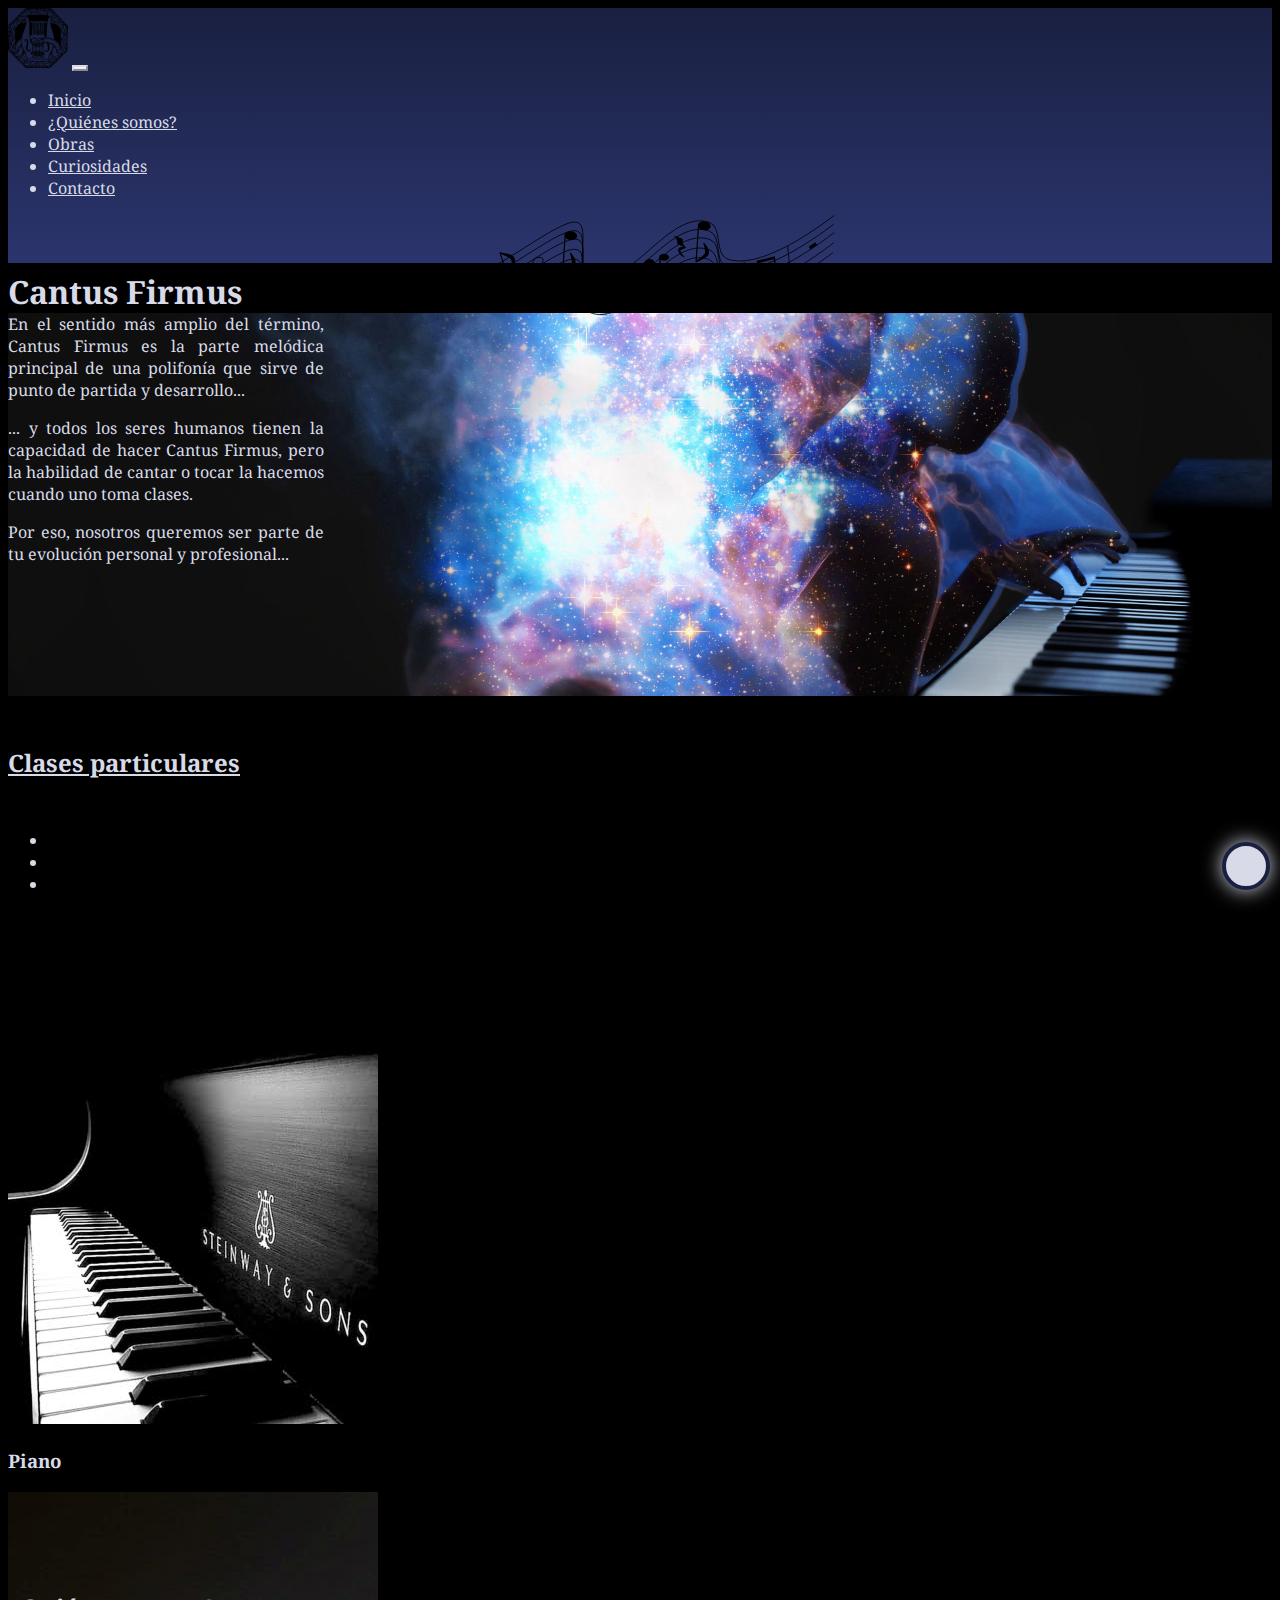
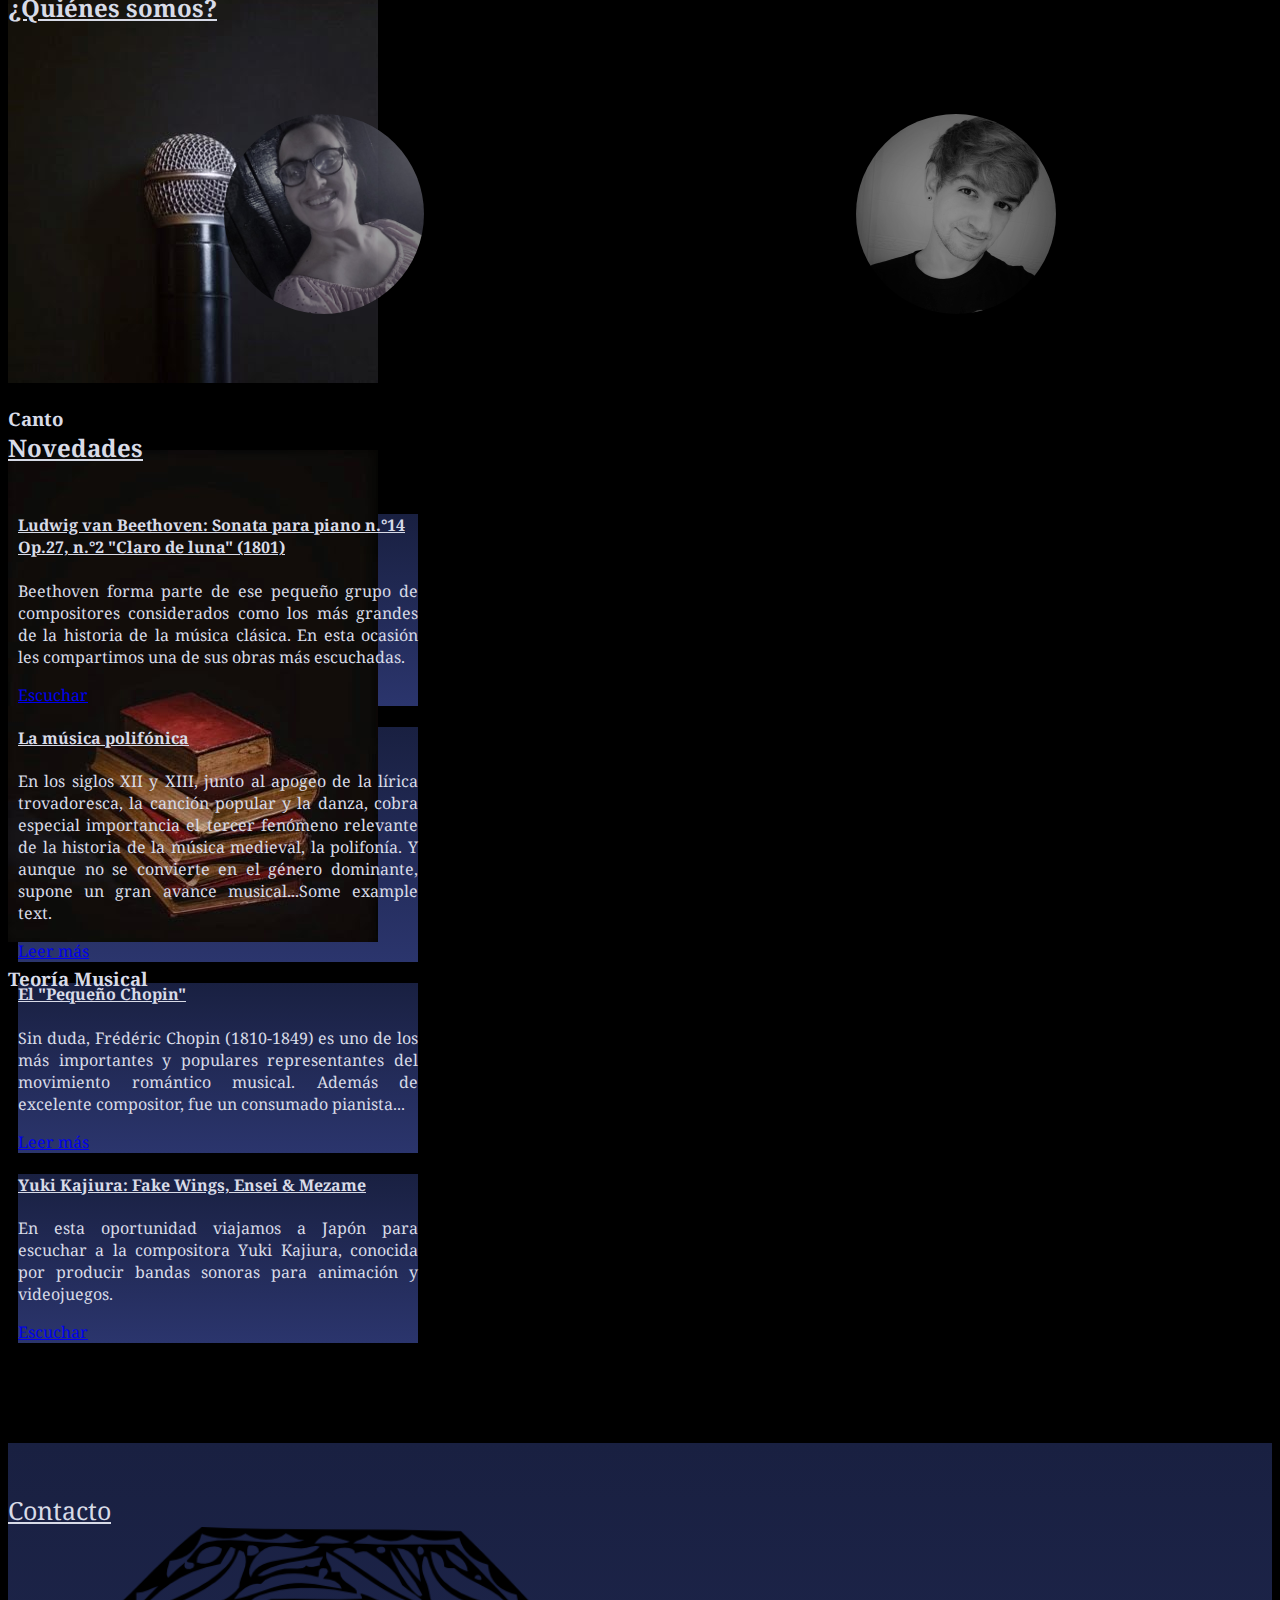
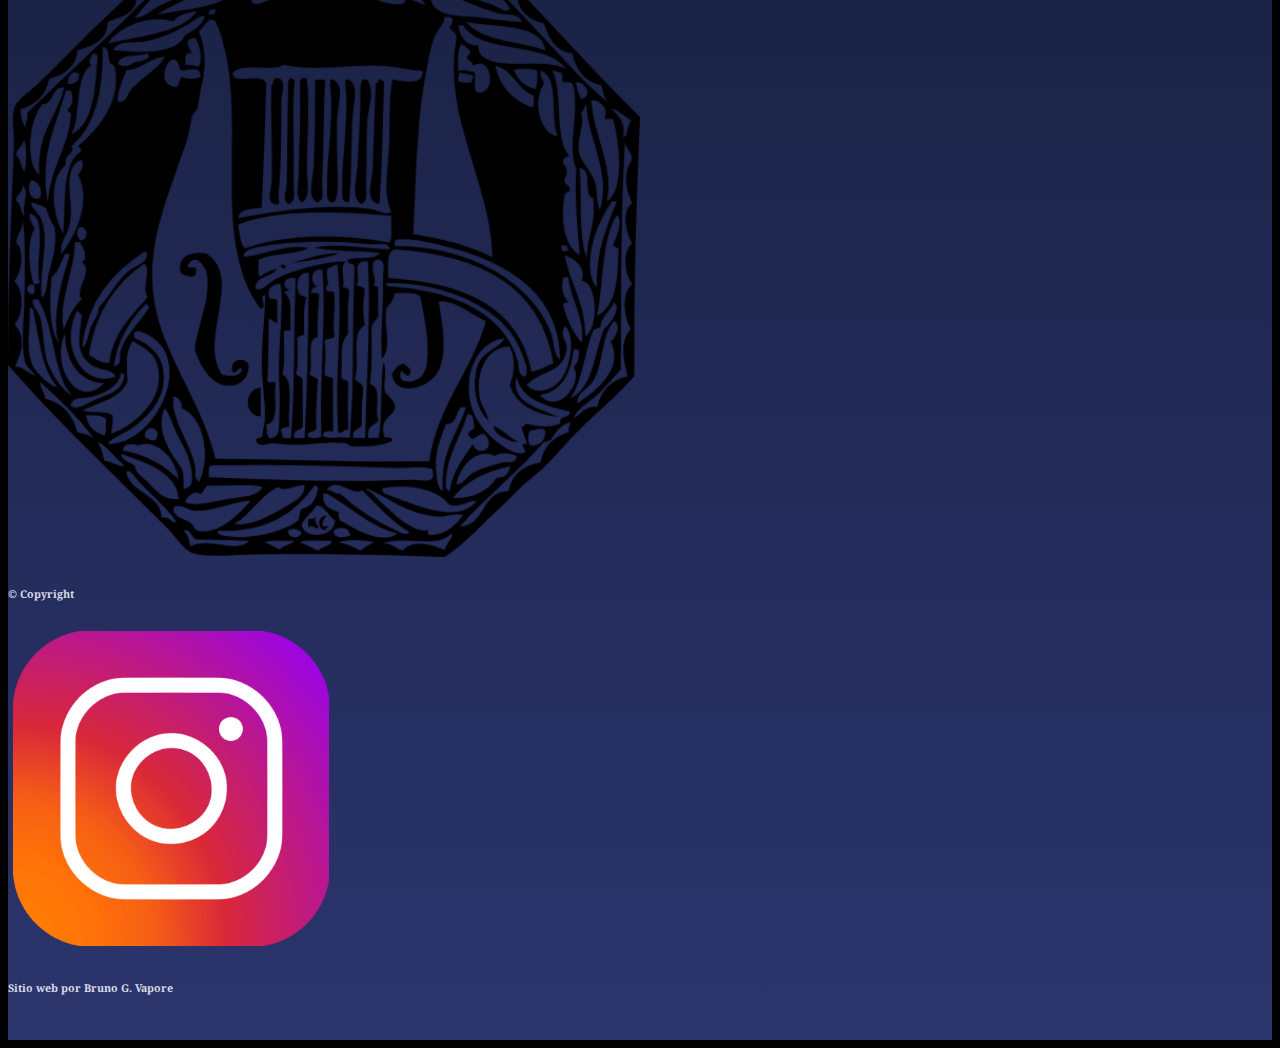
==== commit 69994781: "v.3.0" ====
--- a/index.html
+++ b/index.html
@@ -41,6 +41,7 @@
                 </ul>
             </div>
         </nav>
+        <svg viewBox="0 0 443.14285 118.65154" xmlns="http://www.w3.org/2000/svg"><g transform="translate(-93.429 -112.58)"><path d="m95 178.79c16.503 22.328 105.06-57.025 132.86-57.857 21.772-0.65213-1.8325 53.543 17.857 62.857 46.942 22.205 94.292-80.53 142.86-62.143 14.743 5.582 5.3302 37.084 20 42.857 42.542 16.74 127.14-51.429 127.14-51.429" fill="none" stroke="#000"/><path d="m94.643 189c16.503 22.328 105.06-57.025 132.86-57.857 21.772-0.65213-1.8325 53.543 17.857 62.857 46.942 22.205 94.292-80.53 142.86-62.143 14.743 5.582 5.3302 37.084 20 42.857 42.542 16.74 127.14-51.429 127.14-51.429" fill="none" stroke="#000"/><path d="m95.357 199c16.503 22.328 105.06-57.025 132.86-57.857 21.772-0.65213-1.8325 53.543 17.857 62.857 46.942 22.205 94.292-80.53 142.86-62.143 14.743 5.582 5.3302 37.084 20 42.857 42.542 16.74 127.14-51.429 127.14-51.429" fill="none" stroke="#000"/><path d="m94.643 211.14c16.503 22.328 105.06-57.025 132.86-57.857 21.772-0.65213-1.8325 53.543 17.857 62.857 46.942 22.205 94.292-80.53 142.86-62.143 14.743 5.582 5.3302 37.084 20 42.857 42.542 16.74 127.14-51.429 127.14-51.429" fill="none" stroke="#000"/><path d="m93.929 222.57c16.503 22.328 105.06-57.025 132.86-57.857 21.772-0.65213-1.8325 53.543 17.857 62.857 46.942 22.205 94.292-80.53 142.86-62.143 14.743 5.582 5.3302 37.084 20 42.857 42.542 16.74 127.14-51.429 127.14-51.429" fill="none" stroke="#000"/><g transform="matrix(.80217 -.27436 .24665 .89229 -59.428 8.1338)"><path transform="translate(23.571 72.857)" d="m159.29 197.36c0 3.1559-3.9975 5.7143-8.9286 5.7143s-8.9286-2.5584-8.9286-5.7143 3.9974-5.7143 8.9286-5.7143 8.9286 2.5584 8.9286 5.7143z"/><path d="m182.28 270.36-2.8572-47.58c17.666 12.394 14.317 12.748 10.695 24.18 13.84-13.448 3.3412-17.738-10.834-24.373" stroke="#000" stroke-linecap="round" stroke-linejoin="round" stroke-width="1.5817"/></g><g transform="matrix(.84779 .00167 -.05721 .92399 126.75 -30.959)"><path transform="translate(23.571 72.857)" d="m159.29 197.36c0 3.1559-3.9975 5.7143-8.9286 5.7143s-8.9286-2.5584-8.9286-5.7143 3.9974-5.7143 8.9286-5.7143 8.9286 2.5584 8.9286 5.7143z"/><path d="m182.28 270.36-2.8572-47.58c17.666 12.394 14.317 12.748 10.695 24.18 13.84-13.448 3.3412-17.738-10.834-24.373" stroke="#000" stroke-linecap="round" stroke-linejoin="round" stroke-width="1.5817"/></g><g transform="matrix(.96741 -.25321 .25321 .96741 -19.363 15.795)"><path transform="matrix(.80217 .27436 .24665 -.89229 191.08 342.3)" d="m159.29 197.36c0 3.1559-3.9975 5.7143-8.9286 5.7143s-8.9286-2.5584-8.9286-5.7143 3.9974-5.7143 8.9286-5.7143 8.9286 2.5584 8.9286 5.7143z"/><path d="m354.12 204.69-14.028 41.671c17.229-6.2125 14.629-7.4468 14.543-18.641 7.7854 15.797-1.695 16.744-14.702 18.775" stroke="#000" stroke-linecap="round" stroke-linejoin="round" stroke-width="1.4"/></g><g transform="matrix(.96741 -.25321 .25321 .96741 -177.62 27.627)"><path transform="matrix(.80217 .27436 .24665 -.89229 191.08 342.3)" d="m159.29 197.36c0 3.1559-3.9975 5.7143-8.9286 5.7143s-8.9286-2.5584-8.9286-5.7143 3.9974-5.7143 8.9286-5.7143 8.9286 2.5584 8.9286 5.7143z"/><path d="m354.12 204.69-14.028 41.671c17.229-6.2125 14.629-7.4468 14.543-18.641 7.7854 15.797-1.695 16.744-14.702 18.775" stroke="#000" stroke-linecap="round" stroke-linejoin="round" stroke-width="1.4"/></g><g transform="translate(195.16 -91.314)"><path transform="matrix(.78619 0 0 .83335 127.4 129.94)" d="m159.29 197.36c0 3.1559-3.9975 5.7143-8.9286 5.7143s-8.9286-2.5584-8.9286-5.7143 3.9974-5.7143 8.9286-5.7143 8.9286 2.5584 8.9286 5.7143z"/><path transform="matrix(.78619 0 0 .83335 147.61 122.89)" d="m159.29 197.36c0 3.1559-3.9975 5.7143-8.9286 5.7143s-8.9286-2.5584-8.9286-5.7143 3.9974-5.7143 8.9286-5.7143 8.9286 2.5584 8.9286 5.7143z"/><path d="m251.77 294.21-2.1351-35.293 20.827-5.2223-20.212 6.5279 19.619-5.0358 2.1233 31.715" fill="none" stroke="#000" stroke-width="1.7"/></g><g transform="matrix(-.84355 0 0 -.88405 541.16 423.06)"><path transform="matrix(.78619 0 0 .83335 127.4 129.94)" d="m159.29 197.36c0 3.1559-3.9975 5.7143-8.9286 5.7143s-8.9286-2.5584-8.9286-5.7143 3.9974-5.7143 8.9286-5.7143 8.9286 2.5584 8.9286 5.7143z"/><path transform="matrix(.78619 0 0 .83335 147.61 122.89)" d="m159.29 197.36c0 3.1559-3.9975 5.7143-8.9286 5.7143s-8.9286-2.5584-8.9286-5.7143 3.9974-5.7143 8.9286-5.7143 8.9286 2.5584 8.9286 5.7143z"/><path d="m251.62 294.51-1.9852-35.593 20.675-5.2223-20.059 6.5279 19.619-5.0358 2.2498 32.151" fill="none" stroke="#000" stroke-width="1.9686"/></g><path transform="matrix(.64751 -.35976 .36924 .70883 14.185 82.034)" d="m159.29 197.36c0 3.1559-3.9975 5.7143-8.9286 5.7143s-8.9286-2.5584-8.9286-5.7143 3.9974-5.7143 8.9286-5.7143 8.9286 2.5584 8.9286 5.7143z" fill="none" stroke="#000" stroke-width="1.2999"/><path d="m291.14 217.19 0.7309-43.123" fill="none" stroke="#000"/><path d="m106.22 182.11-0.24363 43.61" fill="none" stroke="#000"/><path d="m109.88 224.99-0.24363-43.367" fill="none" stroke="#000"/><path d="m115.24 197.58c0 0.87461-0.54539 1.5836-1.2182 1.5836s-1.2182-0.709-1.2182-1.5836 0.54539-1.5836 1.2182-1.5836 1.2182 0.709 1.2182 1.5836z" stroke="#000" stroke-linecap="round" stroke-linejoin="round"/><path transform="translate(.24363 9.1362)" d="m115.24 197.58c0 0.87461-0.54539 1.5836-1.2182 1.5836s-1.2182-0.709-1.2182-1.5836 0.54539-1.5836 1.2182-1.5836 1.2182 0.709 1.2182 1.5836z" stroke="#000" stroke-linecap="round" stroke-linejoin="round"/><path d="m480.74 149.07 3.7576 40.934" fill="none" stroke="#000"/><path d="m506.72 151.65 7.8548-5.1636" fill="none" stroke="#000" stroke-width="3.5"/><path d="m345.57 136.85c4.9886 4.568 4.0714 9.4869 4.4538 10.103l7.8975 3.895c-11.357-2.5808-8.029 9.8877 1.3513 12.421-9.5726-10.73-5.6408-8.0368 0.86038-12.08-6.5385-5.5984-2.3748-9.3138-4.4455-10.429l-10.118-3.9094h5e-5z"/><g transform="translate(54.61 -59.086)"><path d="m367.64 233.4c-4.9555 2.4597-7.9704-2.1826-9.3032-2.8985-1.294-0.69507-3.2452 1.4315-3.3192 2.8985-0.0667 1.3213 0.98646 3.2708 2.431 3.366 6.3801-0.69042 10.35-2.6032 17.204-8.789l-17.484 38.054" fill="none" stroke="#000"/><path d="m356.9 236.17c-0.73798-0.4419-1.3609-1.4449-1.4732-2.3721-0.16636-1.3734 1.5082-3.3844 2.5887-3.1088 0.12842 0.0327 0.74267 0.49725 1.365 1.0322 1.9995 1.7188 3.2228 2.4456 4.6869 2.7848l0.80015 0.18539-0.92276 0.3236c-1.3319 0.46708-3.1146 0.90153-4.6608 1.1358-1.6636 0.25211-1.9904 0.25473-2.384 0.019z"/></g></g></svg>
         <h1 class="titulo display-1 text-center">Cantus Firmus</h1>
     </header>
     <main>
--- a/css/styles.css
+++ b/css/styles.css
@@ -1,8 +1,10 @@
 @charset "UTF-8";
 @import url("https://fonts.googleapis.com/css2?family=Noto+Serif&display=swap");
 @import url("https://fonts.googleapis.com/css2?family=Indie+Flower&family=Noto+Serif&family=Yusei+Magic&display=swap");
-body {
-  font-family: "Noto Serif", serif;
+html {
+  scroll-behavior: smooth;
+}
+html body {
   color: #d8dbe7;
   background-color: black;
 }
@@ -32,6 +34,11 @@
 }
 .encabezado .nav-link:hover, .pie .nav-link:hover {
   text-decoration: underline;
+}
+.encabezado svg, .pie svg {
+  width: 100%;
+  height: 100px;
+  position: absolute;
 }
 .encabezado .titulo, .pie .titulo {
   position: relative;
@@ -206,7 +213,6 @@
   }
   100% {
     opacity: 1;
-    font-size: 170px;
   }
 }
 /*---Boton subir---*/
@@ -224,11 +230,6 @@
   border: 4px solid #192041;
   box-shadow: 0px 0px 20px #d8dbe7;
   color: #192041;
-  scroll-behavior: smooth;
-}
-
-.subir:root {
-  scroll-behavior: smooth;
 }
 
 /* ---Páginas Secundarias---*/
@@ -271,7 +272,7 @@
 
 /* ---Página Obras---*/
 .mainObras {
-  background-image: url(../images/sky.jpg);
+  background-image: url(../images/pentagrama_fondo.jpg);
   background-repeat: space repeat;
   background-size: contain;
   background-attachment: fixed;
@@ -292,31 +293,31 @@
 #obras1 {
   height: auto;
   width: 80%;
-  background-color: #252f5f;
+  background-color: #2b356d;
 }
 
 #obras2 {
   height: auto;
   width: 40%;
-  background-color: #131830;
+  background-color: #192041;
 }
 
 #obras3 {
   height: auto;
   width: 40%;
-  background-color: #5260a7;
+  background-color: #1e2a66;
 }
 
 #obras4 {
   height: auto;
   width: 80%;
-  background-color: #252f5f;
+  background-color: #2b356d;
 }
 
 #obras5 {
   height: auto;
   width: 60%;
-  background-color: #131830;
+  background-color: #192041;
 }
 
 @media (max-width: 768px) {
@@ -326,7 +327,7 @@
 }
 /* ---Página Curiosidades---*/
 .mainCuriosidades {
-  background-image: url(../images/sky.jpg);
+  background-image: url(../images/pentagrama_fondo.jpg);
   background-repeat: space repeat;
   background-size: contain;
   background-attachment: fixed;
@@ -344,15 +345,15 @@
 }
 
 .maps-curiosidades1 {
-  color: #7882b3;
+  color: #a0aee7;
 }
 
 .maps-curiosidades2 {
-  color: #9da9e7;
+  color: #bdc6e7;
 }
 
 .maps-curiosidades3 {
-  color: #b5bff0;
+  color: #d8dbe7;
 }
 
 /* ---Página Contacto---*/
